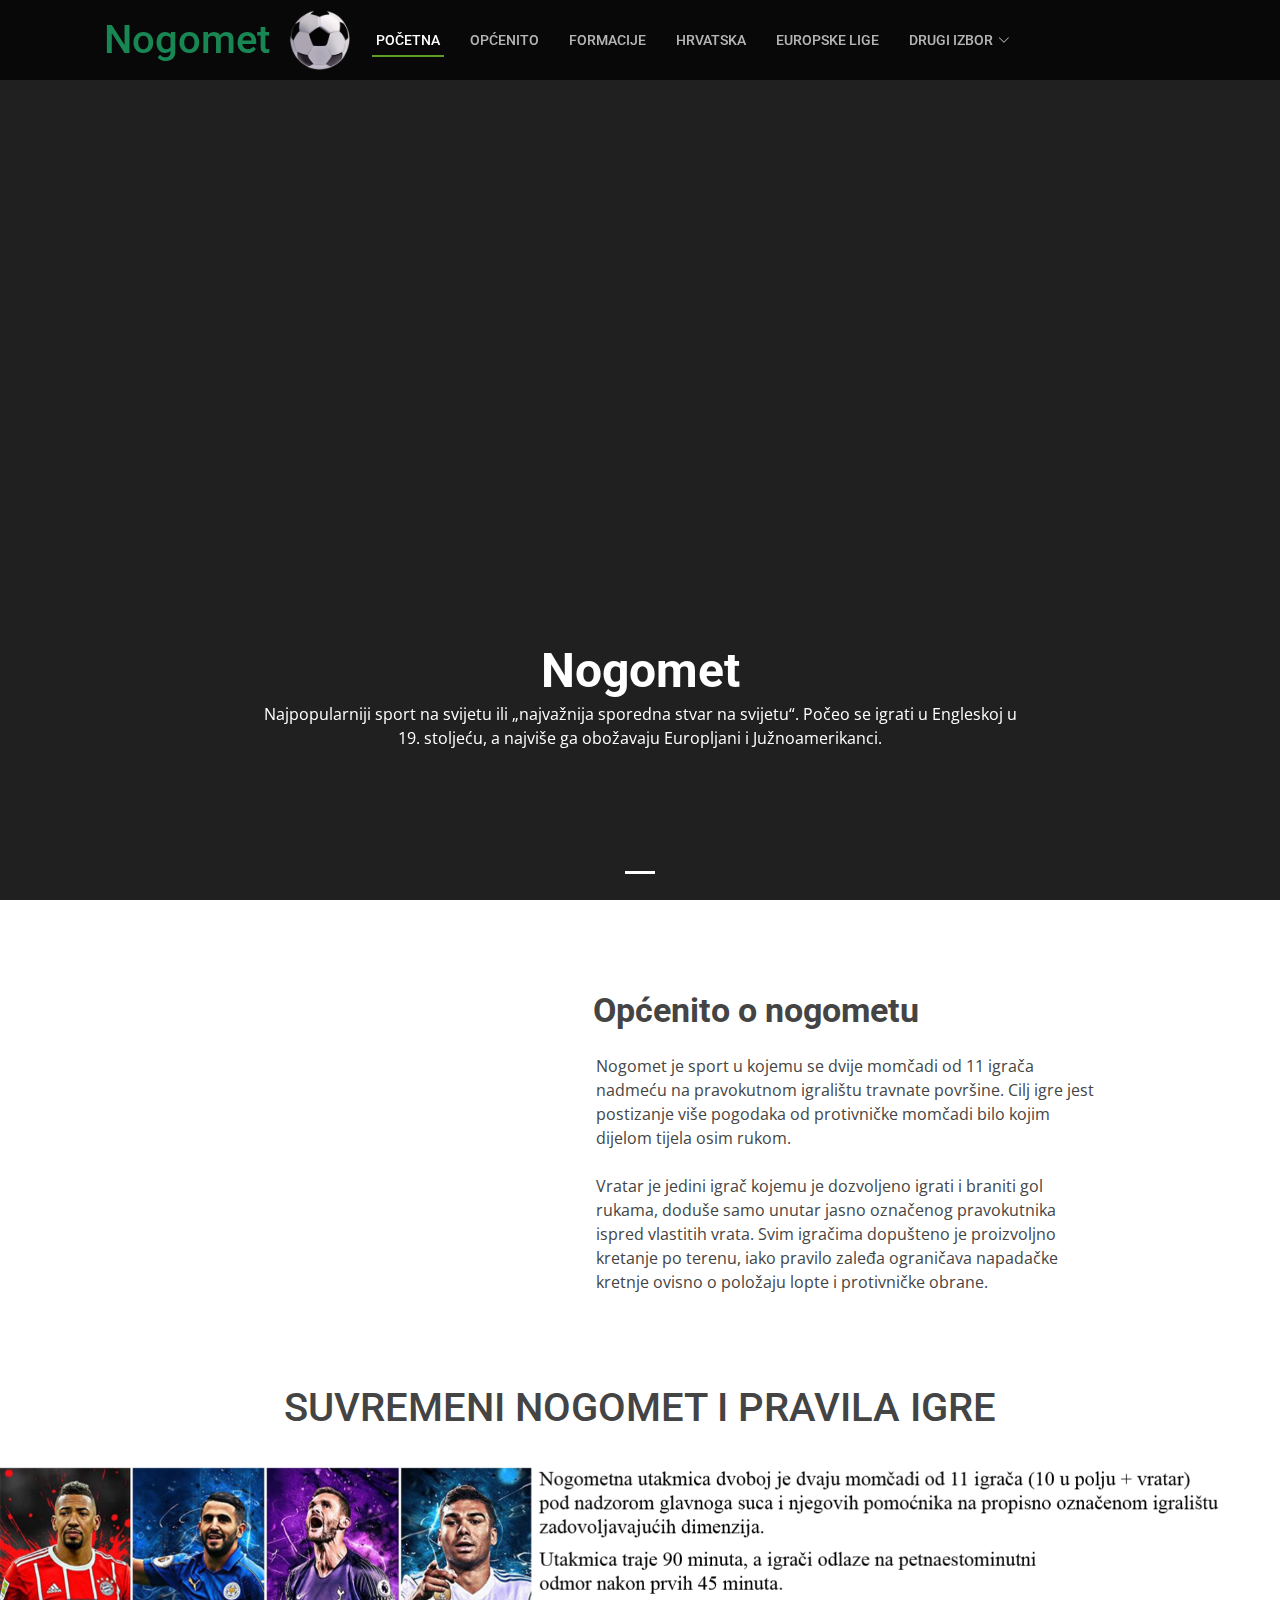
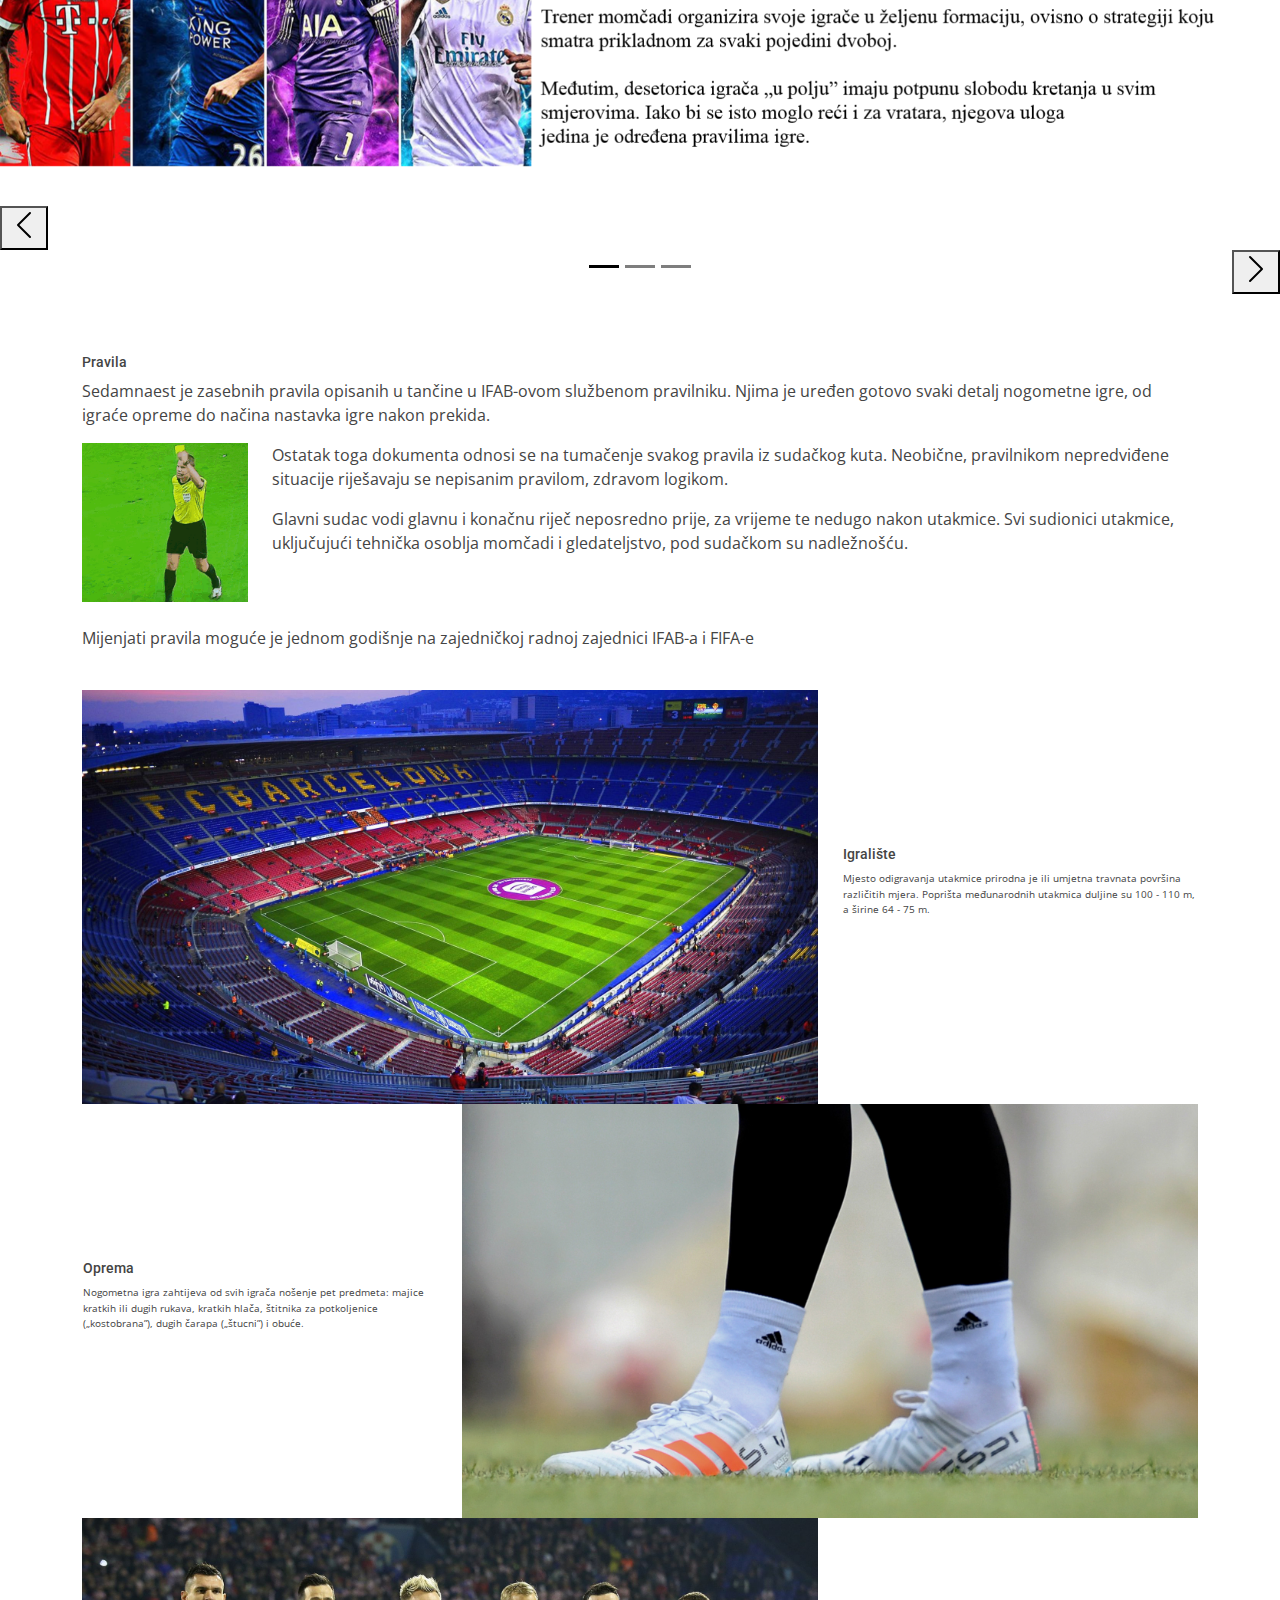
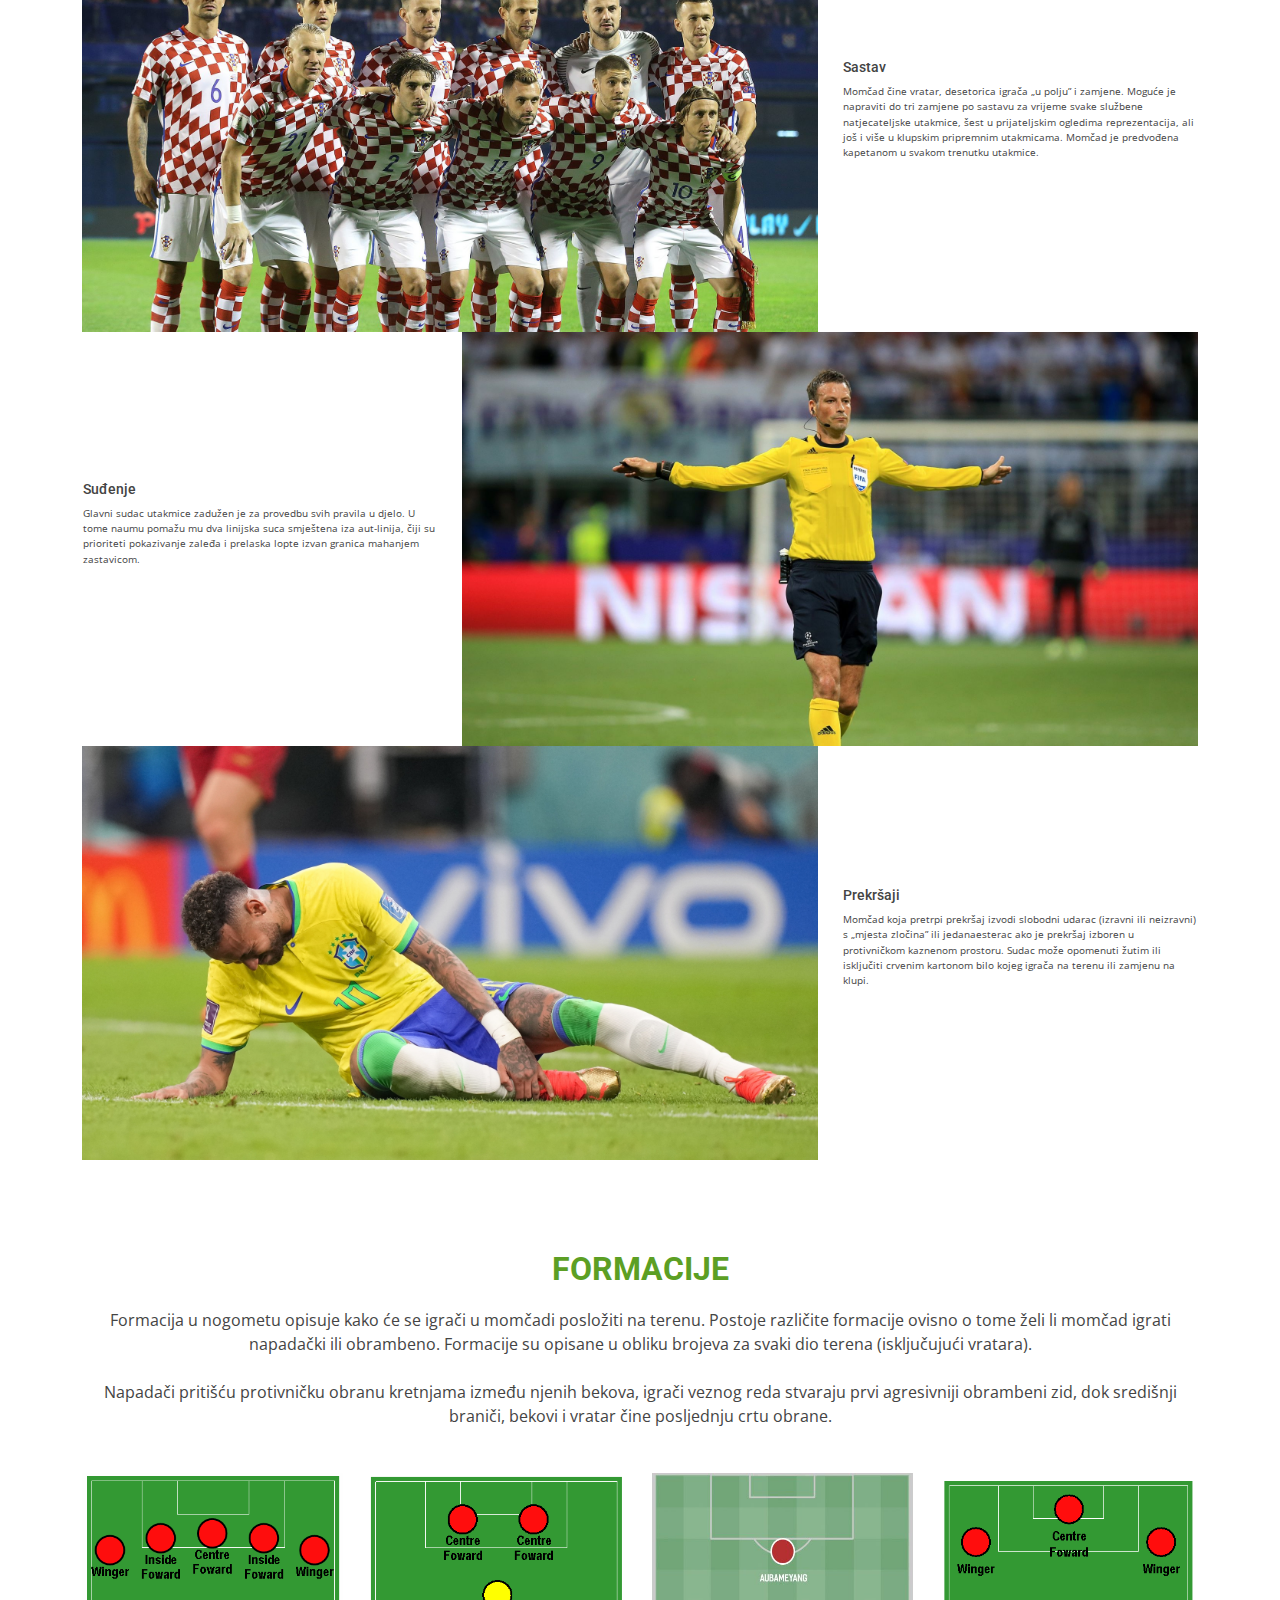
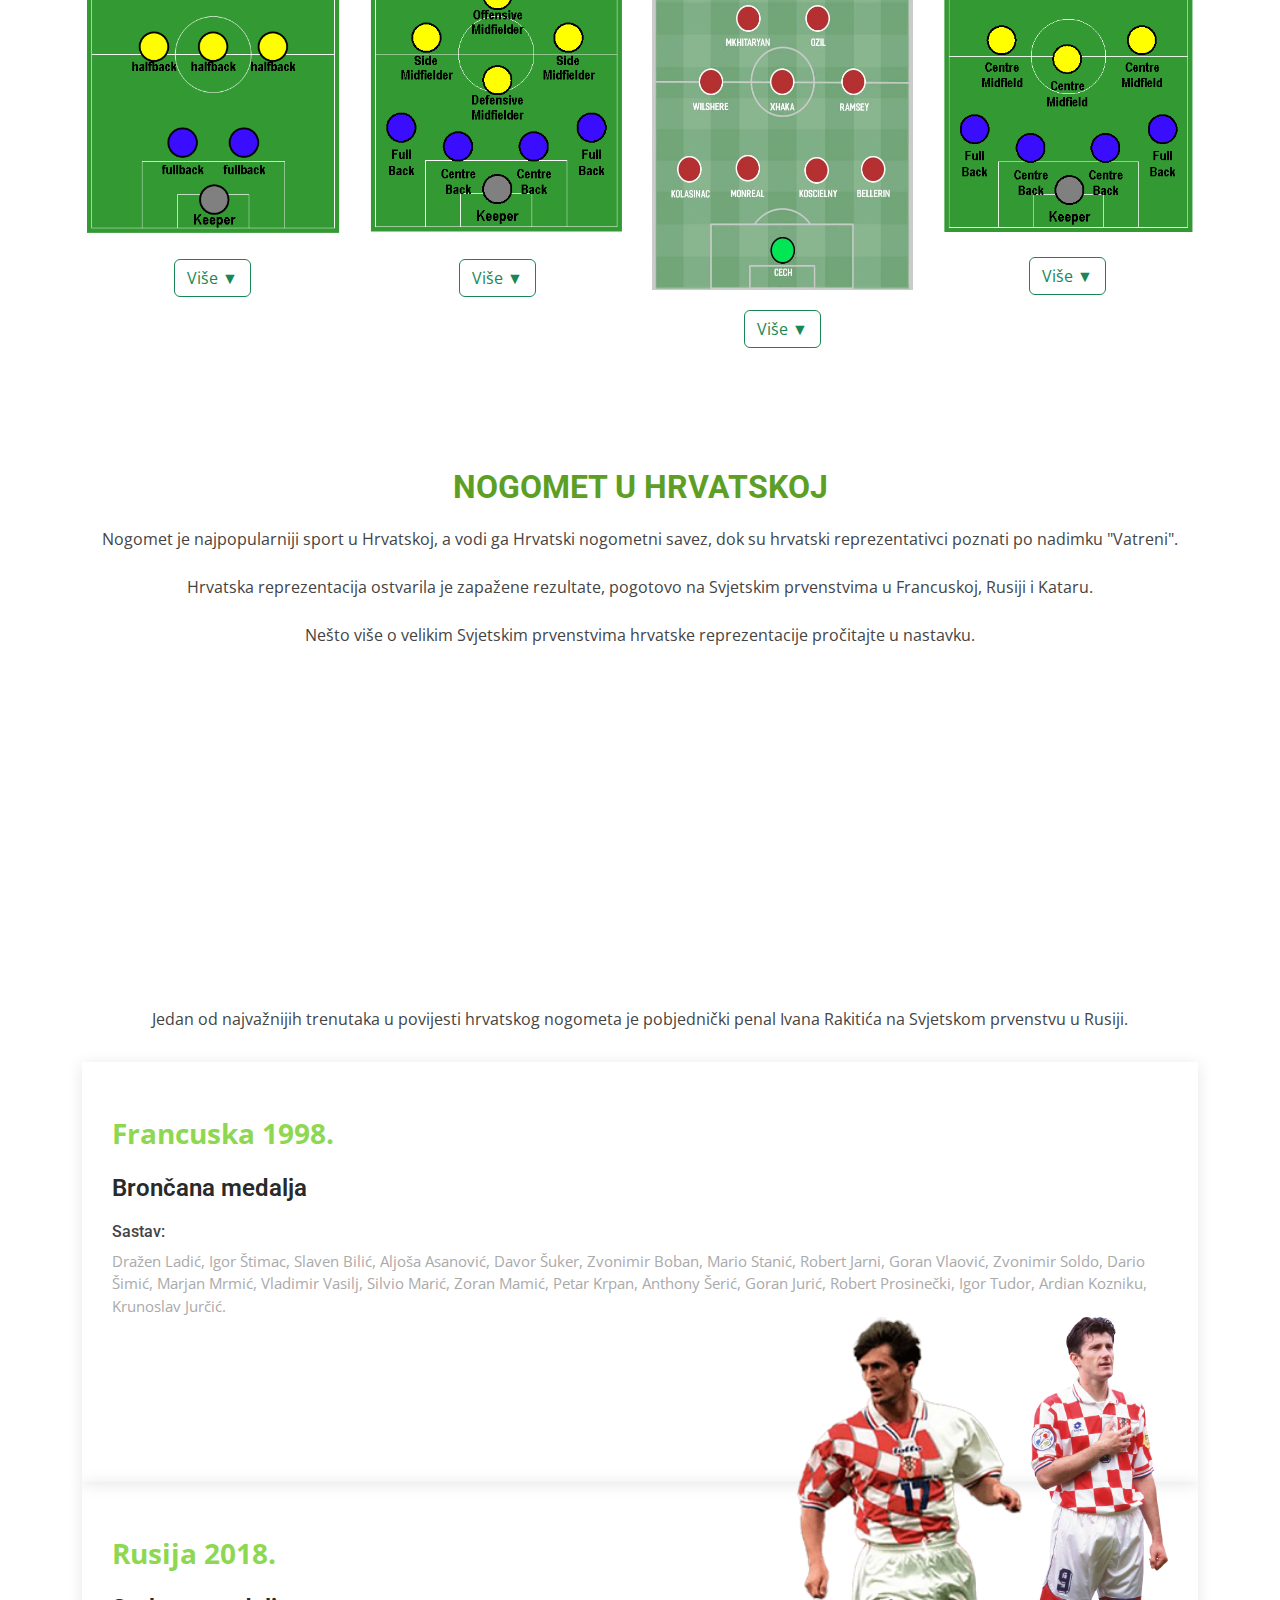
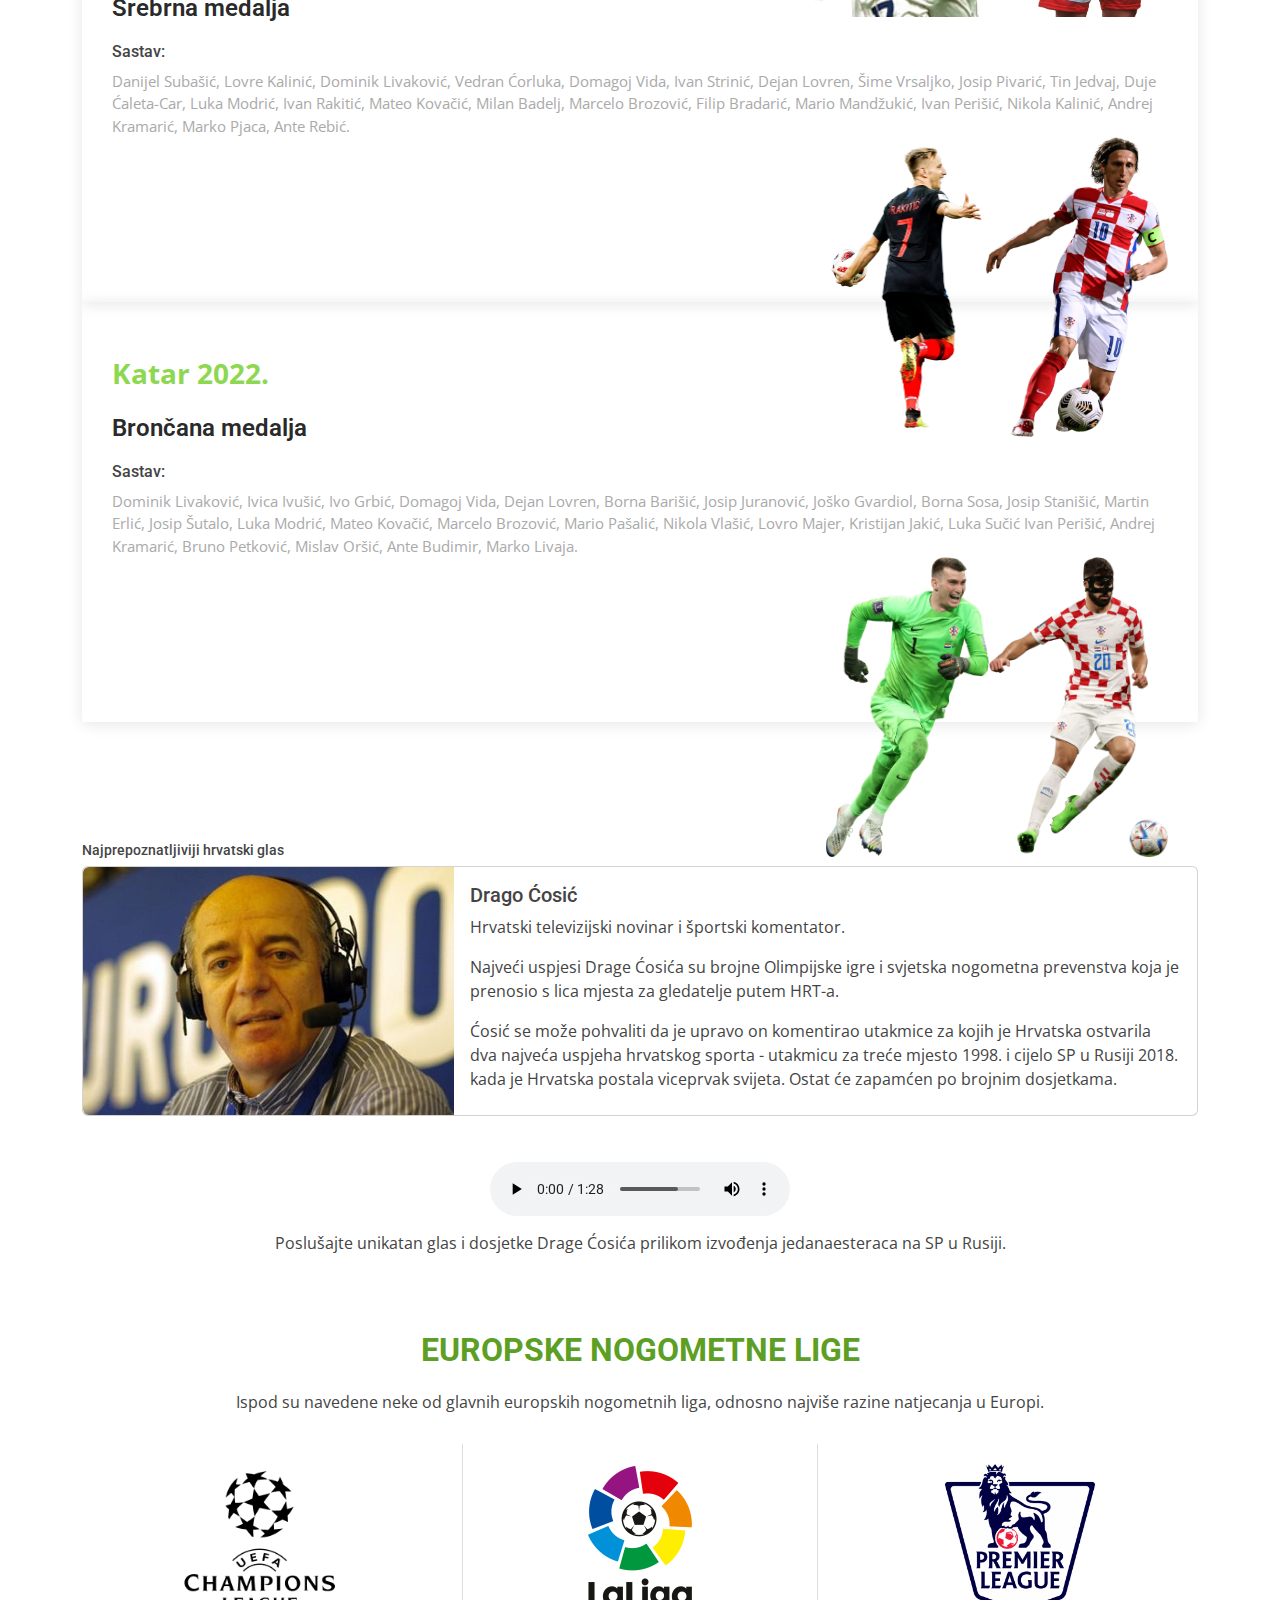
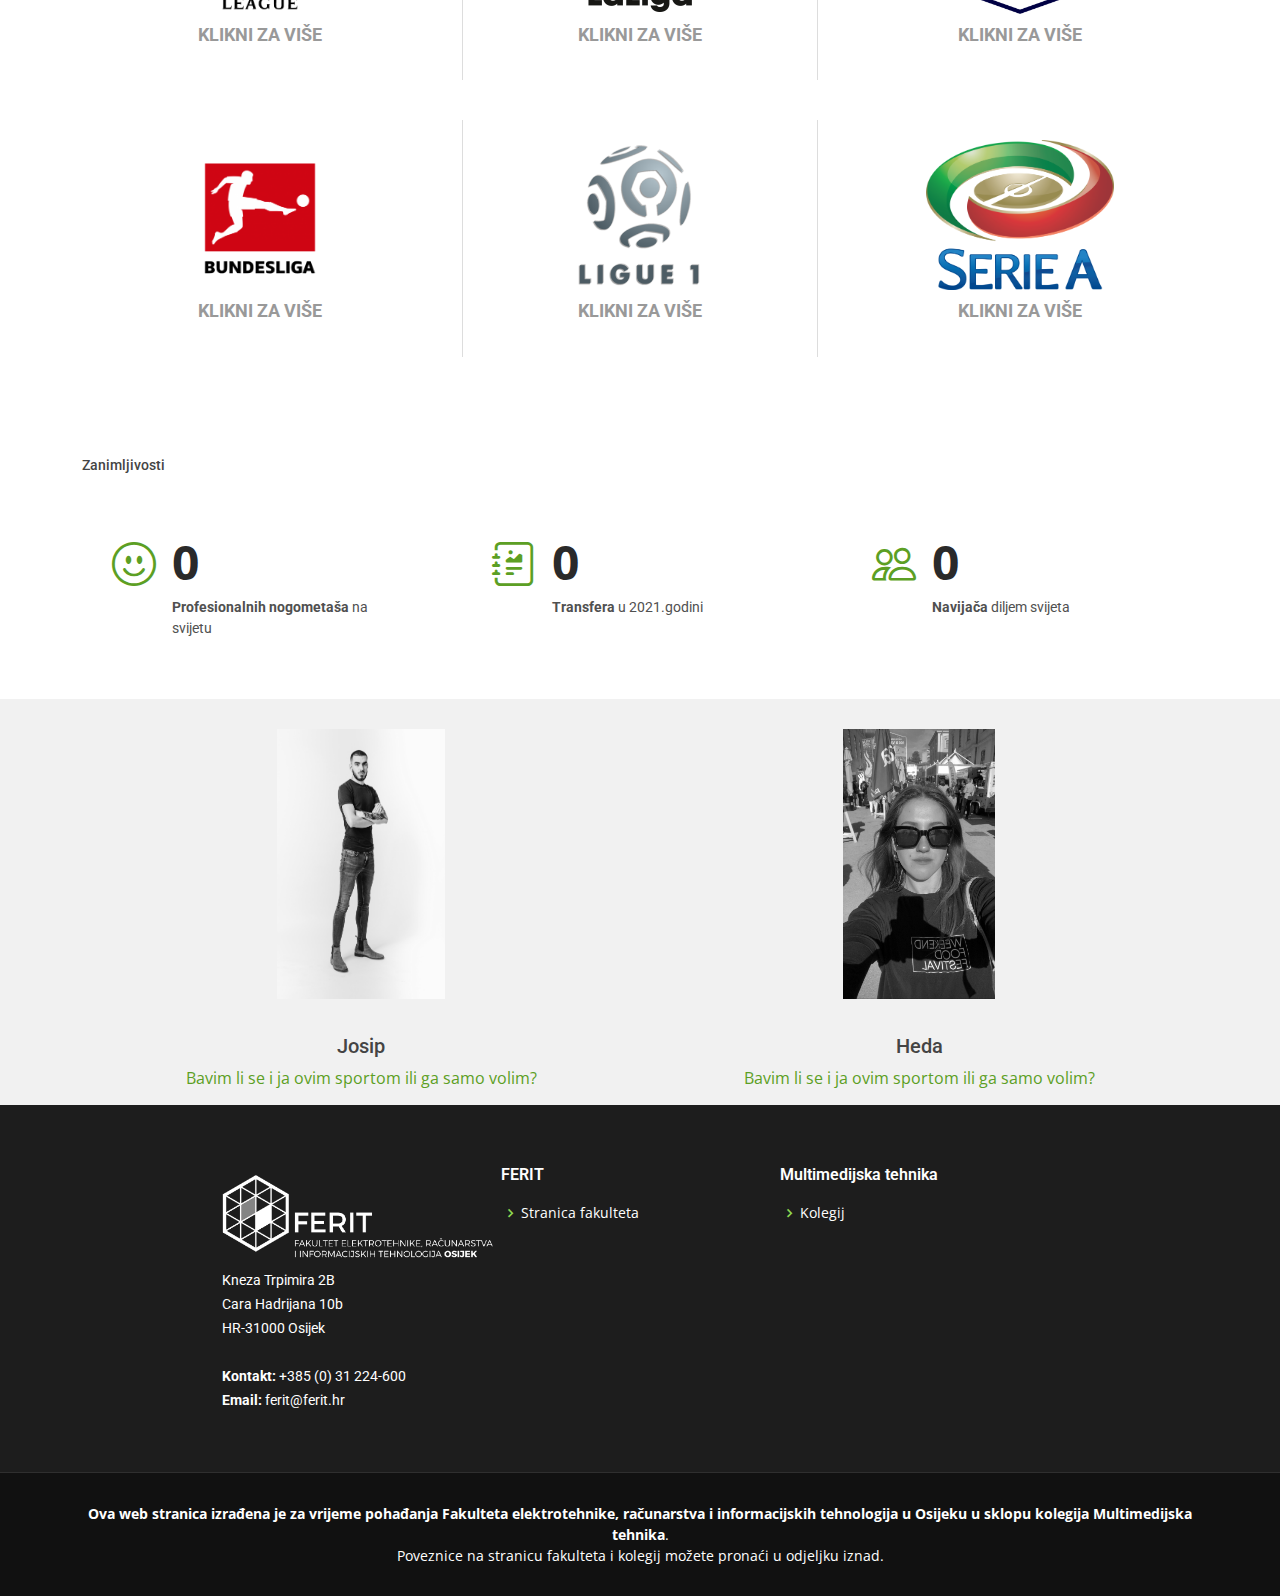
==== index.html @ 766d4401 "Initial commit" ====
<!DOCTYPE html>
<html lang="en">

<head>
  <meta charset="utf-8">
  <meta content="width=device-width, initial-scale=1.0" name="viewport">

  <title>Omiljeni sport</title>
  <meta content="" name="description">
  <meta content="" name="keywords">

  <!-- Ikone -->
  <link href="assets/img/sport.jpg" rel="icon">
  <link href="assets/img/sport.jpg" rel="apple-touch-icon">

  <!-- Google Fontovi -->
  <link href="https://fonts.googleapis.com/css?family=Open+Sans:300,300i,400,400i,600,600i,700,700i|Roboto:300,300i,400,400i,500,500i,600,600i,700,700i|Poppins:300,300i,400,400i,500,500i,600,600i,700,700i" rel="stylesheet">

  <!-- Vendor CSS Fileovi -->
  <link href="assets/vendor/animate.css/animate.min.css" rel="stylesheet">
  <link href="assets/vendor/bootstrap/css/bootstrap.min.css" rel="stylesheet">
  <link href="assets/vendor/bootstrap-icons/bootstrap-icons.css" rel="stylesheet">
  <link href="assets/vendor/boxicons/css/boxicons.min.css" rel="stylesheet">
  <link href="assets/vendor/glightbox/css/glightbox.min.css" rel="stylesheet">
  <link href="assets/vendor/swiper/swiper-bundle.min.css" rel="stylesheet">
  

  <!-- Poveznica sa CSS Fileom -->
  <link href="assets/css/style.css" rel="stylesheet">

 
</head>

<body>

  <!-- ======= Header ======= -->
  <header id="header" class="fixed-top d-flex align-items-center">
    <div class="container d-flex align-items-center justify-content-between">

      
      

      <nav id="navbar" class="navbar">
        <ul>
  
          <li><p class="text-center">
            <h1><p class="text-success">Nogomet</p></h1>
          </p></li>
          <img src="assets/img/football.png" class="img-fluid" alt="" style="padding-left: 20px; height: 60px;">
          <li><a class="nav-link scrollto active" href="#hero">Početna</a></li>
          <li><a class="nav-link scrollto" href="#about">Općenito</a></li>
          <li><a class="nav-link scrollto" href="#team">Formacije</a></li>
          <li><a class="nav-link scrollto" href="#why-us">Hrvatska</a></li>
          <li><a class="nav-link scrollto" href="#contact">Europske lige</a></li>
          <li class="dropdown"><a href="#"><span>Drugi izbor</span> <i class="bi bi-chevron-down"></i></a>
            <ul>
              <li><a href="Rukomet/rukomet.html">Rukomet (Josip)</a></li>
              <li><a href="Odbojka/odbojka.html">Odbojka (Heda)</a></li>
            </ul>
          </li>
        </ul>
        <i class="bi bi-list mobile-nav-toggle"></i>
      </nav><!-- .navbar -->

    </div>
  </header><!-- Kraj Header-a -->

  <!-- ======= Carousel sekcija ======= -->
  <section id="hero">
    <div class="hero-container">
      <div id="heroCarousel" data-bs-interval="5000" class="carousel slide carousel-fade" data-bs-ride="carousel">

        
        
        <div class="carousel-inner" role="listbox">

          <!-- Slide 1 -->
          <div class="carousel-item active position-relative">
            <div class="carousel-container">
              <div class="carousel-content">
                <video class="video-fluid" autoplay loop muted style="height: 1550px;">
                  <source src="uefavideo.mp4" type="video/mp4">
              </video>

              
              <div class="d-flex align-items-center justify-content-center">
              <h2 class="carousel-caption animate__animated animate__fadeInDown" style="bottom: 150px;">Nogomet</h2>
              <p class="carousel-caption animate__animated animate__fadeInUp" style="bottom: 100px;">Najpopularniji sport na svijetu ili „najvažnija sporedna stvar na svijetu“. Počeo se igrati u Engleskoj u 19. stoljeću, a najviše ga obožavaju Europljani i Južnoamerikanci. </p>
            
            </div> 
            </div>
            </div>
          </div>

        </div>
      </div>
    </div>
  </section><!-- Kraj carousel sekcije -->

  <main id="main">

    <!-- ======= Općenito Sekcija ======= -->
    <section id="about" class="about">
      <div class="container">

        <div class="row no-gutters">
          <div class="image col-xl-5 d-flex align-items-stretch justify-content-center justify-content-lg-start"></div>
          <div class="col-xl-7 ps-0 ps-lg-5 pe-lg-1 d-flex align-items-stretch">
            <div class="content d-flex flex-column justify-content-center">
              <h3>Općenito o nogometu</h3>
              <div class="row">
                <div class="text col-xl-10" style="padding-top: 15px; padding-left: 15px">
                  <p>Nogomet je sport u kojemu se dvije momčadi od 11 igrača nadmeću na pravokutnom igralištu travnate površine. 
                    Cilj igre jest postizanje više pogodaka od protivničke momčadi bilo kojim dijelom tijela osim rukom.
                   </p><br>
                    <p>Vratar je jedini igrač kojemu je dozvoljeno igrati i braniti gol rukama, doduše samo unutar jasno označenog pravokutnika ispred vlastitih vrata. 
                      Svim igračima dopušteno je proizvoljno kretanje po terenu, iako pravilo zaleđa ograničava napadačke kretnje ovisno o položaju lopte i protivničke obrane.</p>
                </div>
               
              
              </div>
            </div><!-- Kraj .content-->
          </div>
        </div>

      </div>
    </section><!-- Kraj Sekcije Općenito -->


    <div class="d-flex align-items-center justify-content-center">
      <h1>SUVREMENI NOGOMET I PRAVILA IGRE</h1></div>
    <div class="d-flex align-items-center justify-content-center">
    <div id="carouselExampleDark" class="carousel carousel-dark slide" data-bs-ride="carousel">
      <div class="carousel-indicators">
        <button type="button" data-bs-target="#carouselExampleDark" data-bs-slide-to="0" class="active" aria-current="true" aria-label="Slide 1"></button>
        <button type="button" data-bs-target="#carouselExampleDark" data-bs-slide-to="1" aria-label="Slide 2"></button>
        <button type="button" data-bs-target="#carouselExampleDark" data-bs-slide-to="2" aria-label="Slide 3"></button>
      </div>
      <div class="carousel-inner">
        <div class="carousel-item active" data-bs-interval="10000">
          <img src="assets/img/kartica1.png" class="d-block w-100" alt="...">
        </div>
        <div class="carousel-item" data-bs-interval="2000">
          <img src="assets/img/kartica2.png" class="d-block w-100" alt="...">
        </div>
        <div class="carousel-item">
          <img src="assets/img/kartica3.png" class="d-block w-100" alt="...">
        </div>
      </div>
      <div class="d-flex align-items-start justify-content-start">
      <button class="control-prev" type="button" data-bs-target="#carouselExampleDark" data-bs-slide="prev">
        <span class="carousel-control-prev-icon" aria-hidden="true"></span>
        <span class="visually-hidden">Previous</span>
      </button>
    </div>
    <div class="d-flex align-items-end justify-content-end">
      <button class="control-next" type="button" data-bs-target="#carouselExampleDark" data-bs-slide="next">
        <span class="carousel-control-next-icon" aria-hidden="true"></span>
        <span class="visually-hidden">Next</span>
      </button>
    </div>
    </div>
  </div>




    <div class="d-flex align-items-center justify-content-center">
        <div class="container" style="padding-top: 60px; padding-bottom: 30px;">
    
            <h4 style="font-size: 1.1vw;">Pravila</h4>
            <p>Sedamnaest je zasebnih pravila opisanih u tančine u IFAB-ovom službenom pravilniku. Njima je uređen gotovo svaki detalj nogometne igre, od igraće opreme do načina nastavka igre nakon prekida. </p>
           
            <div class="row">
              <div class="col-sm-2">
            <img src="assets/img/referee.gif" class="img-fluid" alt="" >
              </div>
              <div class="col-sm-10">
                <p>Ostatak toga dokumenta odnosi se na tumačenje svakog pravila iz sudačkog kuta. Neobične, pravilnikom nepredviđene situacije riješavaju se nepisanim pravilom, zdravom logikom.</p>
                <p>Glavni sudac vodi glavnu i konačnu riječ neposredno prije, za vrijeme te nedugo nakon utakmice. Svi sudionici utakmice, uključujući tehnička osoblja momčadi i gledateljstvo, pod sudačkom su nadležnošću.</p>
              </div>
            </div><br>
            <p>Mijenjati pravila moguće je jednom godišnje na zajedničkoj radnoj zajednici IFAB-a i FIFA-e</p><br>
            
          <div class="row">
    <div class="col-sm-8">
    <img src="assets/img/igralište.jpg" class="img-fluid" alt="" style="width: 100%; height: auto;">
    </div>
    <div class="col-sm-4">
    <table style="height: 400px;">
    <tbody>
      <tr>
        <td class="align-middle">
        <h4 style="font-size: 1.1vw;">Igralište</h4>
        <p style="font-size: 0.8vw;">Mjesto odigravanja utakmice prirodna je ili umjetna travnata površina različitih mjera. Poprišta međunarodnih utakmica duljine su 100 - 110 m, a širine 64 - 75 m.</p></td>
      </tr>
    </tbody>
  </table>
    </div>
  </div>
  
  <div class="row">
    <div class="col-sm-4">
    <table style="height: 400px;">
    <tbody>
      <tr>
        <td class="align-middle">
        <h4 style="font-size: 1.1vw;">Oprema</h4>
        <p style="font-size: 0.8vw;">Nogometna igra zahtijeva od svih igrača nošenje pet predmeta: majice kratkih ili dugih rukava, kratkih hlača, štitnika za potkoljenice („kostobrana”), dugih čarapa („štucni”) i obuće.</p></td>
      </tr>
    </tbody>
  </table>
    </div>
    <div class="col-sm-8">
    <img src="assets/img/oprema.jpg" class="img-fluid" alt="" style="width: 100%; height: auto;">
    </div>
  </div>
  
  <div class="row">
    <div class="col-sm-8">
    <img src="assets/img/sastav.jpg" class="img-fluid" alt="" style="width: 100%; height: auto;">
    </div>
    <div class="col-sm-4">
    <table style="height: 400px;">
    <tbody>
      <tr>
        <td class="align-middle">
        <h4 style="font-size: 1.1vw;">Sastav</h4>
        <p style="font-size: 0.8vw;">Momčad čine vratar, desetorica igrača „u polju” i zamjene.  Moguće je napraviti do tri zamjene po sastavu za vrijeme svake službene natjecateljske utakmice, 
          šest u prijateljskim ogledima reprezentacija, ali još i više u klupskim pripremnim utakmicama. Momčad je predvođena kapetanom u svakom trenutku utakmice.</p></td>
      </tr>
    </tbody>
  </table>
    </div>
  </div>
  
  <div class="row">
    <div class="col-sm-4">
    <table style="height: 400px;">
    <tbody>
      <tr>
        <td class="align-middle">
        <h4 style="font-size: 1.1vw;">Suđenje</h4>
        <p style="font-size: 0.8vw;">Glavni sudac utakmice zadužen je za provedbu svih pravila u djelo. U tome naumu pomažu mu dva linijska suca smještena iza aut-linija, 
          čiji su prioriteti pokazivanje zaleđa i prelaska lopte izvan granica mahanjem zastavicom.</p></td>
      </tr>
    </tbody>
  </table>
    </div>
    <div class="col-sm-8">
    <img src="assets/img/suđenje.jpg" class="img-fluid" alt="" style="width: 100%; height: auto;">
    </div>
  </div>

  <div class="row">
    <div class="col-sm-8">
    <img src="assets/img/prekršaji.jpg" class="img-fluid" alt="" style="width: 100%; height: auto;">
    </div>
    <div class="col-sm-4">
    <table style="height: 400px;">
    <tbody>
      <tr>
        <td class="align-middle">
        <h4 style="font-size: 1.1vw;">Prekršaji</h4>
        <p style="font-size: 0.8vw;">Momčad koja pretrpi prekršaj izvodi slobodni udarac (izravni ili neizravni) s „mjesta zločina” ili jedanaesterac ako je prekršaj izboren u protivničkom kaznenom prostoru. 
          Sudac može opomenuti žutim ili isključiti crvenim kartonom bilo kojeg igrača na terenu ili zamjenu na klupi.</p></td>
      </tr>
    </tbody>
  </table>
    </div>
  </div>
    </div>
  </div>

  <!-- ======= Formacije Sekcija ======= -->
  <section id="team" class="team">
    <div class="container">

      <div class="section-title">
        <h2>Formacije</h2>
        <p>Formacija u nogometu opisuje kako će se igrači u momčadi posložiti na terenu. 
          Postoje različite formacije ovisno o tome želi li momčad igrati napadački ili obrambeno. 
          Formacije su opisane u obliku brojeva za svaki dio terena (isključujući vratara).</p><br>
         <p>Napadači pritišću protivničku obranu kretnjama između njenih bekova, igrači veznog reda stvaraju prvi agresivniji obrambeni zid, dok središnji braniči, bekovi i vratar čine posljednju crtu obrane.</p>
      </div>

      <div class="row">

        <div class="col-xl-3 col-lg-4 col-md-6">
          <div class="member">
            <img src="assets/img/piramida.png" class="img-fluid" alt="">
            <div class="member-info">
              <div class="member-info-content">
                <h4>tzv. "Piramida"</h4>
              </div>
            </div>
          </div>
          <div class="d-flex justify-content-center">
          <button type="button" class="btn btn-outline-success" data-bs-toggle="collapse" data-bs-target="#model1">Više ▼</button>
        </div>
        <div id="model1" class="collapse" style="padding-top: 15px;">
                <h5>2-3-5</h5>
                2 - braniča<br>
                3 - vezna igrača<br>
                5 - napadača
                </div>
          </div>

        <div class="col-xl-3 col-lg-4 col-md-6" data-wow-delay="0.1s">
          <div class="member">
            <img src="assets/img/romb.gif" class="img-fluid" alt="">
            <div class="member-info">
              <div class="member-info-content">
                <h4>tzv. "Romb"</h4>
              </div>
            </div>
          </div>
          <div class="d-flex justify-content-center">
          <button type="button" class="btn btn-outline-success" data-bs-toggle="collapse" data-bs-target="#model2">Više ▼</button>
        </div>
        <div id="model2" class="collapse" style="padding-top: 15px;">
                <h5>4-4-2</h5>
                4 - braniča<br>
                4 - vezna igrača<br>
                2 - napadača
                </div>
        </div>

        <div class="col-xl-3 col-lg-4 col-md-6" data-wow-delay="0.2s">
          <div class="member">
            <img src="assets/img/Božićno drvce.jpg" style="width: 582px; height: 417px;" class="img-fluid" alt="">
            <div class="member-info">
              <div class="member-info-content">
                <h4>tzv. "Božićno drvce"</h4>
              </div>
            </div>
          </div>
          <div class="d-flex justify-content-center">
          <button type="button" class="btn btn-outline-success" data-bs-toggle="collapse" data-bs-target="#model3">Više ▼</button>
        </div>
        <div id="model3" class="collapse" style="padding-top: 15px;">
                <h5>4-3-2-1</h5>
                4 - braniča<br>
                3 - vezna igrača<br>
                2 - vezna igrača<br>
                1 - napadač
                </div>
          </div>

          <div class="col-xl-3 col-lg-4 col-md-6" data-wow-delay="0.3s">
          <div class="member">
            <img src="assets/img/Klasična formacija.png" class="img-fluid" alt="">
            <div class="member-info">
              <div class="member-info-content">
                <h4>Klasična formacija</h4>
              </div>
            </div>
          </div>
          <div class="d-flex justify-content-center">
          <button type="button" class="btn btn-outline-success" data-bs-toggle="collapse" data-bs-target="#model4">Više ▼</button>
        </div>

        <div id="model4" class="collapse" style="padding-top: 15px;">
                <h5>4-3-3</h5>
                4 - braniča<br>
                3 - vezna igrača<br>
                3 - napadača<br>
                </div>
        </div>
        </div>
      </div>
    </div>
  </section><!-- Kraj Formacije sekcije -->

  <!-- ======= Nogomet u Hrvatskoj Sekcija ======= -->
  <section id="why-us" class="why-us">
    <div class="container">

      <div class="section-title">
        <h2>Nogomet u Hrvatskoj</h2>
        <p>Nogomet je najpopularniji sport u Hrvatskoj, a vodi ga Hrvatski nogometni savez, dok su hrvatski reprezentativci poznati po nadimku "Vatreni".</p><br>
        <p>Hrvatska reprezentacija ostvarila je zapažene rezultate, pogotovo na Svjetskim prvenstvima u Francuskoj, Rusiji i Kataru. </p><br>
        <p>Nešto više o velikim Svjetskim prvenstvima hrvatske reprezentacije pročitajte u nastavku.</p>
      </div>

      <div class="d-flex align-items-center justify-content-center" style="padding-bottom: 15px;">
      <iframe width="560" height="315" src="https://www.youtube.com/embed/qu0w0cZ9n0w" title="YouTube video player" frameborder="0" allow="accelerometer; autoplay; clipboard-write; encrypted-media; gyroscope; picture-in-picture; web-share" allowfullscreen></iframe>
      </div>
      <div class="d-flex align-items-center justify-content-center" style="padding-bottom: 15px;">
      <p>Jedan od najvažnijih trenutaka u povijesti hrvatskog nogometa je pobjednički penal Ivana Rakitića na Svjetskom prvenstvu u Rusiji.</p>
    </div>

      <div class="row">
     
      <div class="col-lg-12 mt-4 mt-lg-0">
      <a class="nav-link" href="https://hns-cff.hr/matches/26791/francuska-hrvatska-2-1/">
          <div class="box" style="height: 420px;">
             <span>Francuska 1998.</span>
            <h4>Brončana medalja</h4>
            <h6>Sastav:</h6>
            <p> 
              Dražen Ladić,
              Igor Štimac,
              Slaven Bilić,
              Aljoša Asanović,
              Davor Šuker,
              Zvonimir Boban,
              Mario Stanić,
              Robert Jarni,
              Goran Vlaović,
              Zvonimir Soldo,
              Dario Šimić,
              Marjan Mrmić,
              Vladimir Vasilj,
              Silvio Marić,
              Zoran Mamić,
              Petar Krpan,
              Anthony Šerić,
              Goran Jurić,
              Robert Prosinečki,
              Igor Tudor,
              Ardian Kozniku,
              Krunoslav Jurčić.</p>
            <div class="d-flex align-items-center justify-content-end">
              <img src="assets/img/robert jarni.png" class="img-fluid" alt="" style="height: 300px;">
              <img src="assets/img/davor suker.png" class="img-fluid" alt="" style="height: 300px;">
            </div>
          </div>
        </div>
      </a>

      
        <div class="col-lg-12 mt-4 mt-lg-0">
        <a class="nav-link" href="https://www.fifa.com/tournaments/mens/worldcup/2018russia/teams/43938">
          <div class="box" style="height: 420px;">
             <span>Rusija 2018.</span>
            <h4>Srebrna medalja</h4>
            <h6>Sastav:</h6>
            <p> 
              Danijel Subašić, 
              Lovre Kalinić, 
              Dominik Livaković,
              Vedran Ćorluka, 
              Domagoj Vida, 
              Ivan Strinić, 
              Dejan Lovren, 
              Šime Vrsaljko, 
              Josip Pivarić, 
              Tin Jedvaj,  
              Duje Ćaleta-Car,
              Luka Modrić, 
              Ivan Rakitić, 
              Mateo Kovačić, 
              Milan Badelj, 
              Marcelo Brozović, 
              Filip Bradarić,
              Mario Mandžukić, 
              Ivan Perišić, 
              Nikola Kalinić, 
              Andrej Kramarić, 
              Marko Pjaca, 
              Ante Rebić.</p>
            <div class="d-flex align-items-center justify-content-end">
              <img src="assets/img/ivan rakitic.png" class="img-fluid" alt="" style="height: 300px;">
              <img src="assets/img/luka modric.png" class="img-fluid" alt="" style="height: 300px;">
            </div>
          </div>
        </div>
        </a>

        <div class="col-lg-12 mt-4 mt-lg-0">
        <a class="nav-link" href="https://www.fifa.com/fifaplus/en/watch/UfapKJqsWki5PJepGRLREA">
          <div class="box" style="height: 420px;">
             <span>Katar 2022.</span>
            <h4>Brončana medalja</h4>
            <h6>Sastav:</h6>
            <p> 
              Dominik Livaković,
              Ivica Ivušić,
              Ivo Grbić,
              Domagoj Vida, 
              Dejan Lovren, 
              Borna Barišić, 
              Josip Juranović, 
              Joško Gvardiol, 
              Borna Sosa, 
              Josip Stanišić, 
              Martin Erlić, 
              Josip Šutalo,
              Luka Modrić,
              Mateo Kovačić,
              Marcelo Brozović, 
              Mario Pašalić, 
              Nikola Vlašić, 
              Lovro Majer, 
              Kristijan Jakić, 
              Luka Sučić
              Ivan Perišić, 
              Andrej Kramarić, 
              Bruno Petković, 
              Mislav Oršić, 
              Ante Budimir, 
              Marko Livaja.</p>
            <div class="d-flex align-items-center justify-content-end">
              <img src="assets/img/dominik livakovic.png" class="img-fluid" alt="" style="height: 300px;">
              <img src="assets/img/josko gvardiol.png" class="img-fluid" alt="" style="height: 300px;">
            </div>
          </div>
        </div>
        </a>

      </div>
    

    </div>
  </section><!-- Kraj Sekcije Nogomet u Hrvatskoj -->
  
  
  
  <div class="container" style="padding-top: 60px; padding-bottom: 30px;">
      <h4 style="font-size: 1.1vw;">Najprepoznatljiviji hrvatski glas</h4>
  <div class="card mb-3" style="max-width: 1300px;">
    <div class="row g-0">
      <div class="col-md-4">
        <img src="assets/img/drago cosic.jfif" class="img-fluid rounded-start" alt="...">
      </div>
      <div class="col-md-8">
        <div class="card-body">
          <h5 class="card-title">Drago Ćosić</h5>
          <p class="card-text">Hrvatski televizijski novinar i športski komentator.</p>
          <p class="card-text">Najveći uspjesi Drage Ćosića su brojne Olimpijske igre i svjetska nogometna prevenstva koja je prenosio s lica mjesta za gledatelje putem HRT-a.</p>
          <p class="card-text">Ćosić se može pohvaliti da je upravo on komentirao utakmice za kojih je Hrvatska ostvarila dva najveća uspjeha hrvatskog sporta - utakmicu za treće mjesto 1998. i cijelo SP u Rusiji 2018. 
            kada je Hrvatska postala viceprvak svijeta. Ostat će zapamćen po brojnim dosjetkama. </p>
        </div>
      </div>
    </div>
  </div>
</div>

<div class="d-flex align-items-center justify-content-center">
<audio controls>
  <source src="Drago Ćosić glas.mp3" type="audio/mpeg">
  Your browser does not support the audio tag.
</audio>
</div>
<div class="d-flex align-items-center justify-content-center" style="padding-top: 15px;">
<p>Poslušajte unikatan glas i dosjetke Drage Ćosića prilikom izvođenja jedanaesteraca na SP u Rusiji.</p>
</div>

 <!-- ======= Lige sekcija ======= -->
 <section id="contact" class="contact">
  <div class="container">

    <div class="section-title">
      <h2>Europske nogometne lige</h2>
      <p>Ispod su navedene neke od glavnih europskih nogometnih liga, odnosno najviše razine natjecanja u Europi.</p>
    </div>

    <div class="row contact-info">

      <div class="col-md-4">
        <div class="contact-address">
          <a class="nav-link" href="https://www.uefa.com/uefachampionsleague/">
          <img src="assets/img/uefa champions league.png" class="img-fluid" alt="" style="height: 150px;">
          <h3 style="padding-top: 10px;">Klikni za više</h3>
          </a>
        </div>
      </div>

      <div class="col-md-4">
        <div class="contact-phone">
          <a class="nav-link" href="https://www.laliga.com/en-GB">
          <img src="assets/img/la liga.png" class="img-fluid" alt="" style="height: 150px;">
          <h3 style="padding-top: 10px;">Klikni za više</h3>
          </a>
        </div>
      </div>

      <div class="col-md-4">
        <div class="contact-email">
          <a class="nav-link" href="https://www.premierleague.com/">
          <img src="assets/img/premier liga.png" class="img-fluid" alt="" style="height: 150px;">
          <h3 style="padding-top: 10px;">Klikni za više</h3>
          </a>
        </div>
      </div>

    </div>

    <div class="row contact-info">

      <div class="col-md-4">
        <div class="contact-address">
          <a class="nav-link" href="https://www.bundesliga.com/en/bundesliga">
          <img src="assets/img/bundesliga.png" class="img-fluid" alt="" style="height: 150px;">
          <h3 style="padding-top: 10px;">Klikni za više</h3>
          </a>
        </div>
      </div>

      <div class="col-md-4">
        <div class="contact-phone">
          <a class="nav-link" href="https://www.ligue1.com/">
          <img src="assets/img/ligue1.png" class="img-fluid" alt="" style="height: 150px;">
          <h3 style="padding-top: 10px;">Klikni za više</h3>
          </a>
        </div>
      </div>

      <div class="col-md-4">
        <div class="contact-email">
          <a class="nav-link" href="https://www.legaseriea.it/en">
          <img src="assets/img/serie a.png" class="img-fluid" alt="" style="height: 150px;">
          <h3 style="padding-top: 10px;">Klikni za više</h3>
          </a>
        </div>
      </div>
    </div>


  </div>
</section><!-- kraj sekcije lige -->



   <!-- ======= Counteri Sekcija ======= -->
   <div class="container" style="padding-bottom: 30px;">
    <h4 style="font-size: 1.1vw;">Zanimljivosti</h4>
   </div>
   <section id="counts" class="counts">
    <div class="container">

      <ol class="carousel-indicators" id="hero-carousel-indicators"></ol>

      <div class="row no-gutters">

        <div class="col-lg-4 col-md-6 d-md-flex align-items-md-stretch">
          <div class="count-box">
            <i class="bi bi-emoji-smile"></i>
            <span data-purecounter-start="0" data-purecounter-end="128983" data-purecounter-duration="1" class="purecounter"></span>
            <p><strong>Profesionalnih nogometaša</strong> na svijetu</p>
          </div>
        </div>

        <div class="col-lg-4 col-md-6 d-md-flex align-items-md-stretch">
          <div class="count-box">
            <i class="bi bi-journal-richtext"></i>
            <span data-purecounter-start="0" data-purecounter-end="18068" data-purecounter-duration="1" class="purecounter"></span>
            <p><strong>Transfera</strong> u 2021.godini </p>
          </div>
        </div>

        <div class="col-lg-4 col-md-6 d-md-flex align-items-md-stretch">
          <div class="count-box">
            <i class="bi bi-people"></i>
            <span data-purecounter-start="0" data-purecounter-end="5000000000" data-purecounter-duration="1" class="purecounter"></span>
            <p><strong>Navijača</strong> diljem svijeta</p>
          </div>
        </div>

      </div>

    </div>
  </section><!-- Kraj Counteri Sekcije -->


    <!-- ======= Podatci o studentima Sekcija ======= -->
    <section id="clients" class="clients section-bg">
      <div class="container">

        <div class="row">
          <div class="d-flex align-items-center justify-content-center">
          <div class="col-sm-6">
          <a style="cursor:pointer;" data-bs-toggle="modal" data-bs-target="#exampleModal"><img src="assets/img/Josip.jpg" class="img-fluid" alt="" style="height: 300px; width: 700px;"></a>
        </div>
        <div class="col-sm-6">
          <a style="cursor:pointer;" data-bs-toggle="modal" data-bs-target="#exampleModal2"><img src="assets/img/heda.jpg" class="img-fluid" alt=""style="height: 300px;"></a>
        </div>
        </div>
        </div>

        <div class="row" style="padding-top: 20px;">
          <div class="d-flex align-items-center justify-content-center">
          <div class="col-sm-6">
          <a  style="cursor:pointer;" data-bs-toggle="modal" data-bs-target="#myModal"><h5>Josip</h5></a>
          <a href="bavljenje.html">Bavim li se i ja ovim sportom ili ga samo volim?</a>
        </div>
        <div class="col-sm-6">
          <a  style="cursor:pointer;" data-bs-toggle="modal" data-bs-target="#myModal2"><h5>Heda</h5></a>
          <a href="heda_bavljenje.html">Bavim li se i ja ovim sportom ili ga samo volim?</a>
        </div>
        </div>
        </div>

      </div>
    </section><!-- Kraj sekcije podaci o studentima -->


  <!-- ======= Modal za prikaz slike u full rezoluciji ======= -->
  <div class="modal fade" id="exampleModal" tabindex="-1" role="dialog" aria-labelledby="exampleModalLabel" aria-hidden="true">
    <div class="modal-dialog modal-lg" role="document">
      <div class="modal-content bg-success">
        <div class="modal-header">
        <button type="button" class="btn-close" data-bs-dismiss="modal" aria-label="Close"></button>
        </div>
        <div class="modal-body">
          <img src="assets/img/Josip.jpg" class="img-fluid">
        </div>
      </div>
    </div>
  </div>

  <div class="modal fade" id="exampleModal2" tabindex="-1" role="dialog" aria-labelledby="exampleModalLabel" aria-hidden="true">
    <div class="modal-dialog modal-lg" role="document">
      <div class="modal-content bg-success"></div>
        <div class="modal-header">
        <button type="button" class="btn-close" data-bs-dismiss="modal" aria-label="Close"></button>
        </div>
        <div class="modal-body">
          <img src="assets/img/heda.jpg" class="img-fluid">
        </div>
      </div>
    </div>
  <!-- Kraj sekcije modali -->


<!-- ======= Modal za detalje o osobi======= -->
<div class="container">
    <div class="modal fade" id="myModal" tabindex="-1" role="dialog" aria-labelledby="exampleModalLabel" aria-hidden="true">
      <div class="modal-dialog modal-xl" role="document">
        <div class="modal-content">
          <div class="modal-header">
            <h5 class="modal-title" id="exampleModalLabel">Josip Mišić</h5>
            <button type="button" class="btn-close" data-bs-dismiss="modal" aria-label="Close"></button>
          </div>
          <div class="modal-body">
            <div class="row">
              <div class="col-md-6">
            <img src="assets/img/Josip2.jpg" class="img-fluid" alt="">
              </div>
              <div class="col-md-6">
                <div class="d-flex align-items-center justify-content-center">
                <p>Mjesto rođenja:</p>
                </div>
                <div class="d-flex align-items-center justify-content-center" style="padding-bottom: 20px;">
                <a href="https://www.pozega.hr/">Požega</a>
                </div>

                <div class="d-flex align-items-center justify-content-center">
                  <p>Mjesto stanovanja:</p>
                  </div>
                  <div class="d-flex align-items-center justify-content-center" style="padding-bottom: 20px;">
                  <a href="http://pleternica.hr/">Pleternica</a>
                  </div>

               <div class="d-flex align-items-center justify-content-center">
                  <p>Osnovna škola:</p>
                  </div>
                  <div class="d-flex align-items-center justify-content-center" style="padding-bottom: 20px;">
                  <a href="http://os-akanizlica-pozega.skole.hr/">Osnovna škola Antuna Kanižlića Požega</a>
                  </div>
                  
                <div class="d-flex align-items-center justify-content-center">
                  <p>Srednja škola:</p>
                  </div>
                  <div class="d-flex align-items-center justify-content-center" style="padding-bottom: 20px;">
                  <a href="https://tehnickaskola.net/">Tehnička škola Požega</a>
                  </div>

                <div class="d-flex align-items-center justify-content-center">
                  <p>Fakultet:</p>
                  </div>
                  <div class="d-flex align-items-center justify-content-center" style="padding-bottom: 20px;">
                  <a href="https://www.ferit.unios.hr/">FERIT Osijek</a>
                  </div>

              </div>
          </div>
          <div class="modal-footer">
            <button type="button" class="btn btn-secondary" data-bs-dismiss="modal">Zatvori</button>
          </div>
        </div>
      </div>
    </div>
  </div>
</div>

    
<div class="container">
    <div class="modal fade" id="myModal2" tabindex="-1" role="dialog" aria-labelledby="exampleModalLabel" aria-hidden="true">
      <div class="modal-dialog modal-xl" role="document">
        <div class="modal-content">
          <div class="modal-header">
            <h5 class="modal-title" id="exampleModalLabel">Heda Nikolić</h5>
            <button type="button" class="btn-close" data-bs-dismiss="modal" aria-label="Close"></button>
          </div>
          <div class="modal-body">
            <div class="row">
              <div class="col-md-6">
            <img src="assets/img/heda2.jpeg" class="img-fluid" alt="">
              </div>
              <div class="col-md-6">
                <div class="d-flex align-items-center justify-content-center">
                <p>Mjesto rođenja:</p>
                </div>
                <div class="d-flex align-items-center justify-content-center" style="padding-bottom: 20px;">
                <a href="https://www.osijek.hr/">Osijek</a>
                </div>

                <div class="d-flex align-items-center justify-content-center">
                  <p>Mjesto stanovanja:</p>
                  </div>
                  <div class="d-flex align-items-center justify-content-center" style="padding-bottom: 20px;">
                  <a href="http://zagreb.hr/">Zagreb</a>
                  </div>

               <div class="d-flex align-items-center justify-content-center">
                  <p>Osnovna škola:</p>
                  </div>
                  <div class="d-flex align-items-center justify-content-center" style="padding-bottom: 20px;">
                  <a href="http://os-igkovacic-zg.skole.hr/">Osnovna škola Ivana Gorana Kovačića Zagreb</a>
                  </div>
                  
                <div class="d-flex align-items-center justify-content-center">
                  <p>Srednja škola:</p>
                  </div>
                  <div class="d-flex align-items-center justify-content-center" style="padding-bottom: 20px;">
                  <a href="http://zog.hr/">Ženska opća gimnazija Zagreb</a>
                  </div>

                <div class="d-flex align-items-center justify-content-center">
                  <p>Fakultet:</p>
                  </div>
                  <div class="d-flex align-items-center justify-content-center" style="padding-bottom: 20px;">
                  <a href="https://www.ferit.unios.hr/">FERIT Osijek</a>
                  </div>

              </div>
          </div>
          <div class="modal-footer">
            <button type="button" class="btn btn-secondary" data-bs-dismiss="modal">Zatvori</button>
          </div>
        </div>
      </div>
    </div>
    </div>
</div>
  <!-- Kraj sekcije modali -->

   
  </main><!-- Kraj #main -->

  <!-- ======= Footer ======= -->
  <footer id="footer">
    <div class="footer-top">
      <div class="container">
        <div class="row">
          
        <div class="d-flex justify-content-center">
          <div class="col-lg-3 col-md-6">
            <img src="assets/img/logo-footer.png" class="img-fluid" alt="">
            <div class="footer-info">
              
              <p>
                Kneza Trpimira 2B<br>
                Cara Hadrijana 10b<br>
                HR-31000 Osijek<br><br>
                
                <strong>Kontakt:</strong> +385 (0) 31 224-600 <br>
                <strong>Email:</strong> ferit@ferit.hr<br>
              </p>
            </div>
          </div>

          <div class="col-lg-3 col-md-6 footer-links">
            <h4>FERIT</h4>
            <ul>
              <li><i class="bx bx-chevron-right"></i> <a href="https://www.ferit.unios.hr/">Stranica fakulteta</a></li>
            </ul>
          </div>

          <div class="col-lg-3 col-md-6 footer-links">
            <h4>Multimedijska tehnika</h4>
            <ul>
              <li><i class="bx bx-chevron-right"></i> <a href="https://www.ferit.unios.hr/upisi-i-studiji/preddiplomski-strucni-studiji#racunarstvo#SR601">Kolegij</a></li>
            </ul>
          </div>

        </div>
      </div>
    </div>
            </div>

    <div class="container">
      <div class="copyright">
        <strong><span>Ova web stranica izrađena je za vrijeme pohađanja Fakulteta elektrotehnike, računarstva i informacijskih tehnologija u Osijeku u sklopu kolegija Multimedijska tehnika</span></strong>. <br>Poveznice na stranicu fakulteta i kolegij možete pronaći u odjeljku iznad.
      </div>
    </div>
  </footer><!-- Kraj Footera -->

  <a href="#" class="back-to-top d-flex align-items-center justify-content-center"><i class="bi bi-arrow-up-short"></i></a>

  <!-- Vendor JS Fileovi -->
  <script src="assets/vendor/purecounter/purecounter_vanilla.js"></script>
  <script src="assets/vendor/bootstrap/js/bootstrap.bundle.min.js"></script>
  <script src="assets/vendor/glightbox/js/glightbox.min.js"></script>
  <script src="assets/vendor/isotope-layout/isotope.pkgd.min.js"></script>
  <script src="assets/vendor/swiper/swiper-bundle.min.js"></script>
  <script src="assets/vendor/php-email-form/validate.js"></script>

  <!-- Glavni JS File -->
  <script src="assets/js/main.js"></script>

</body>

</html>
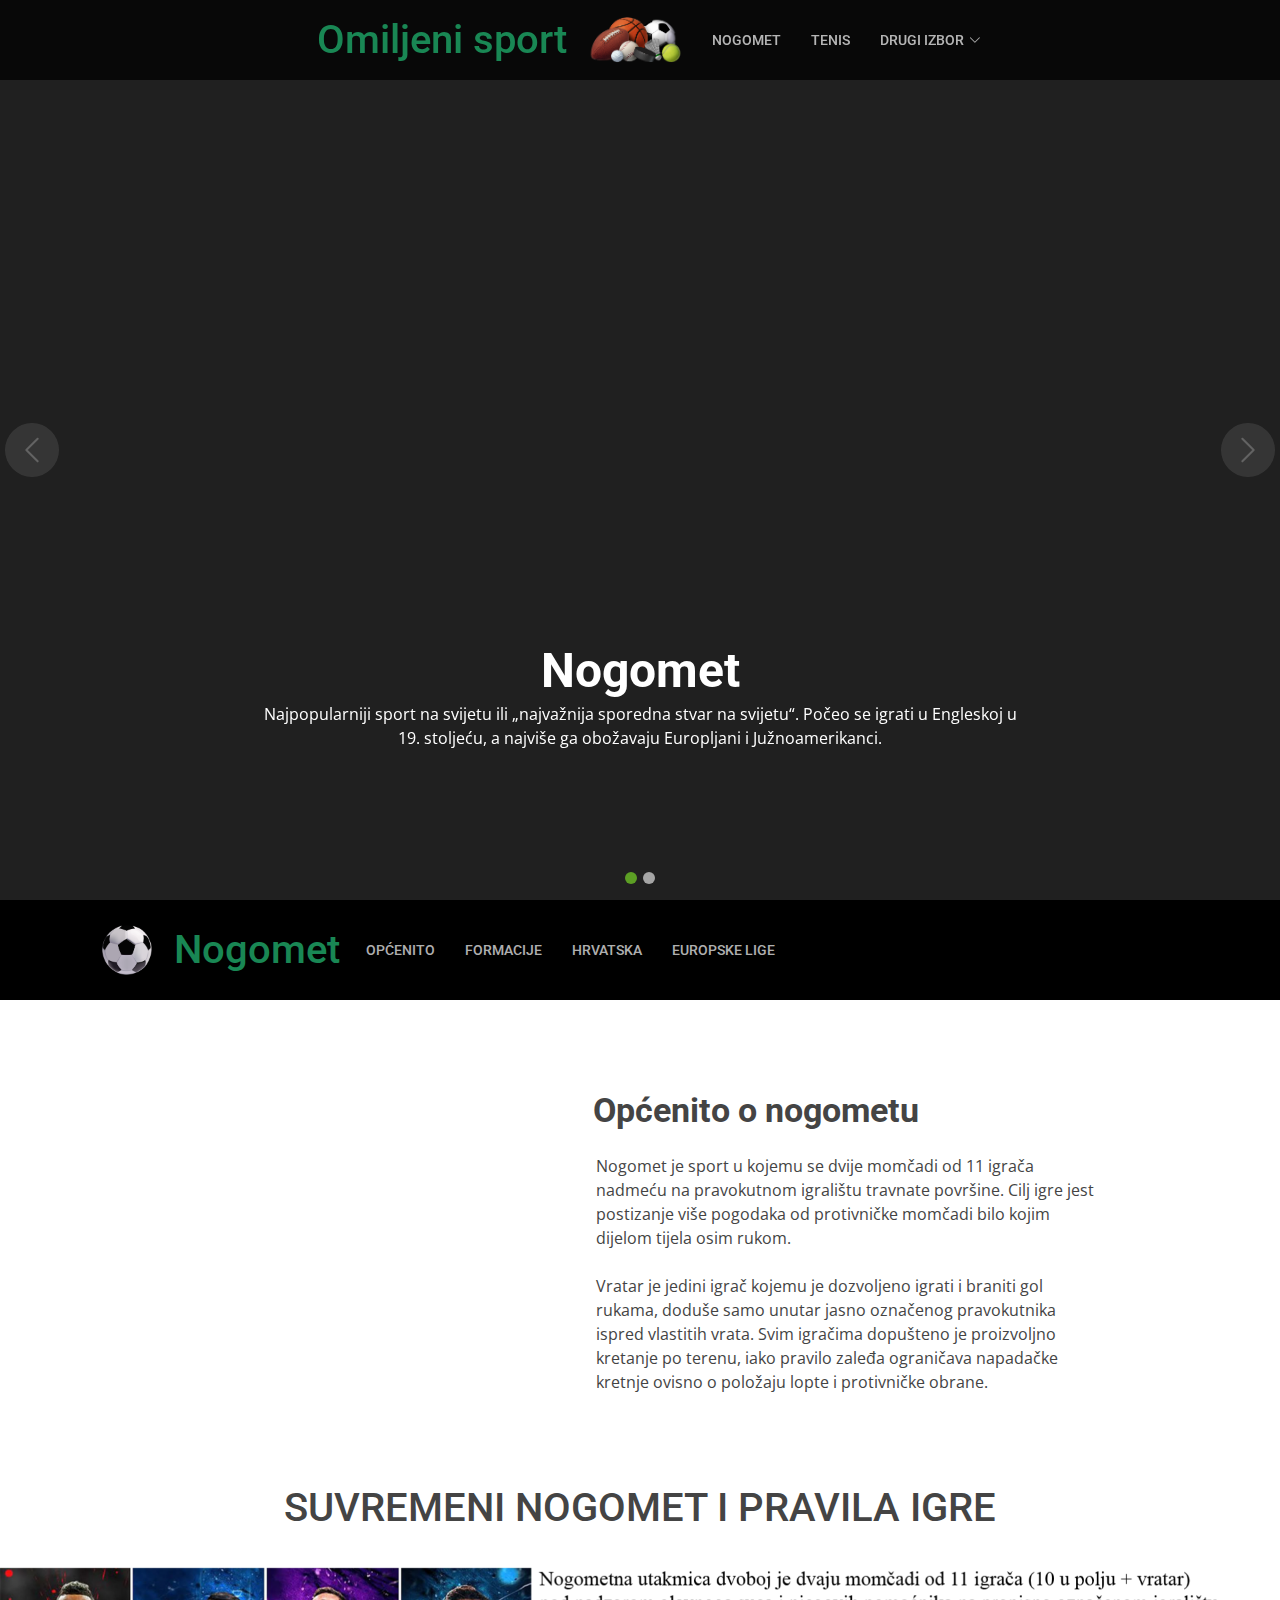
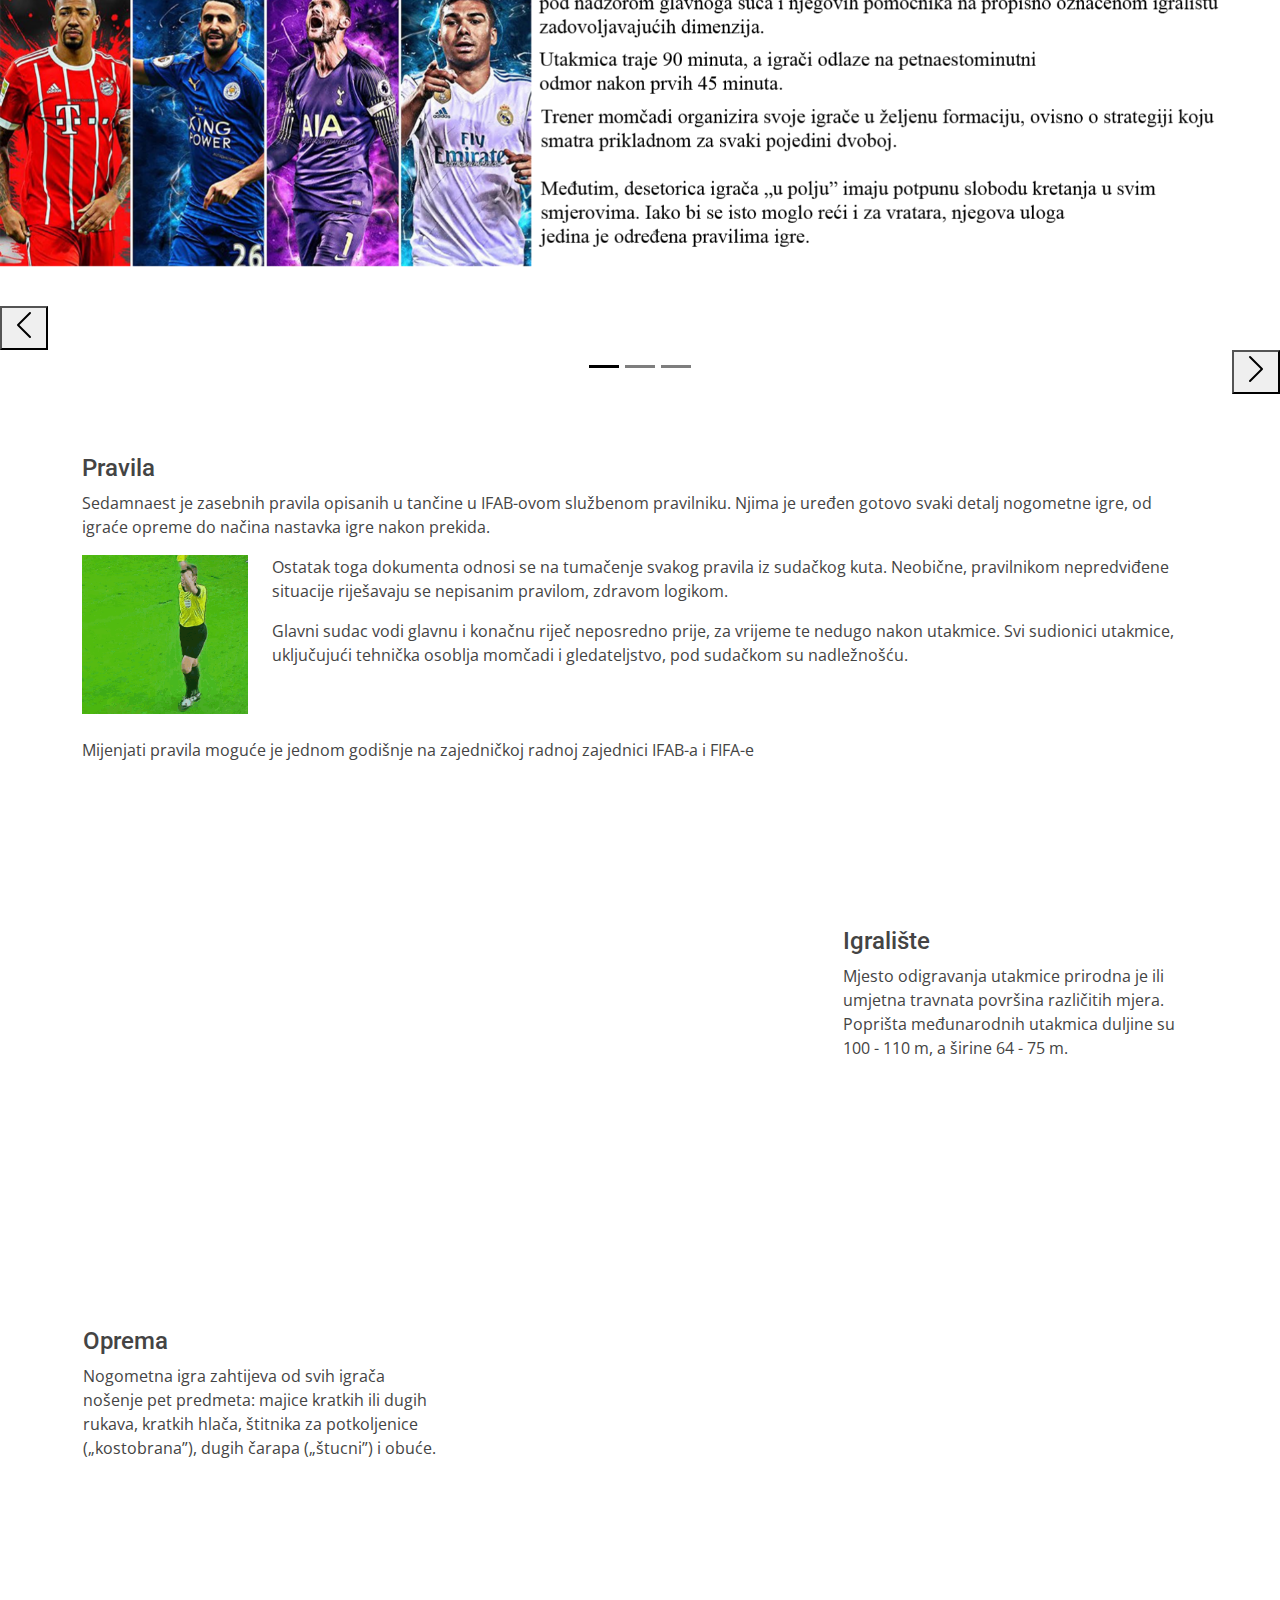
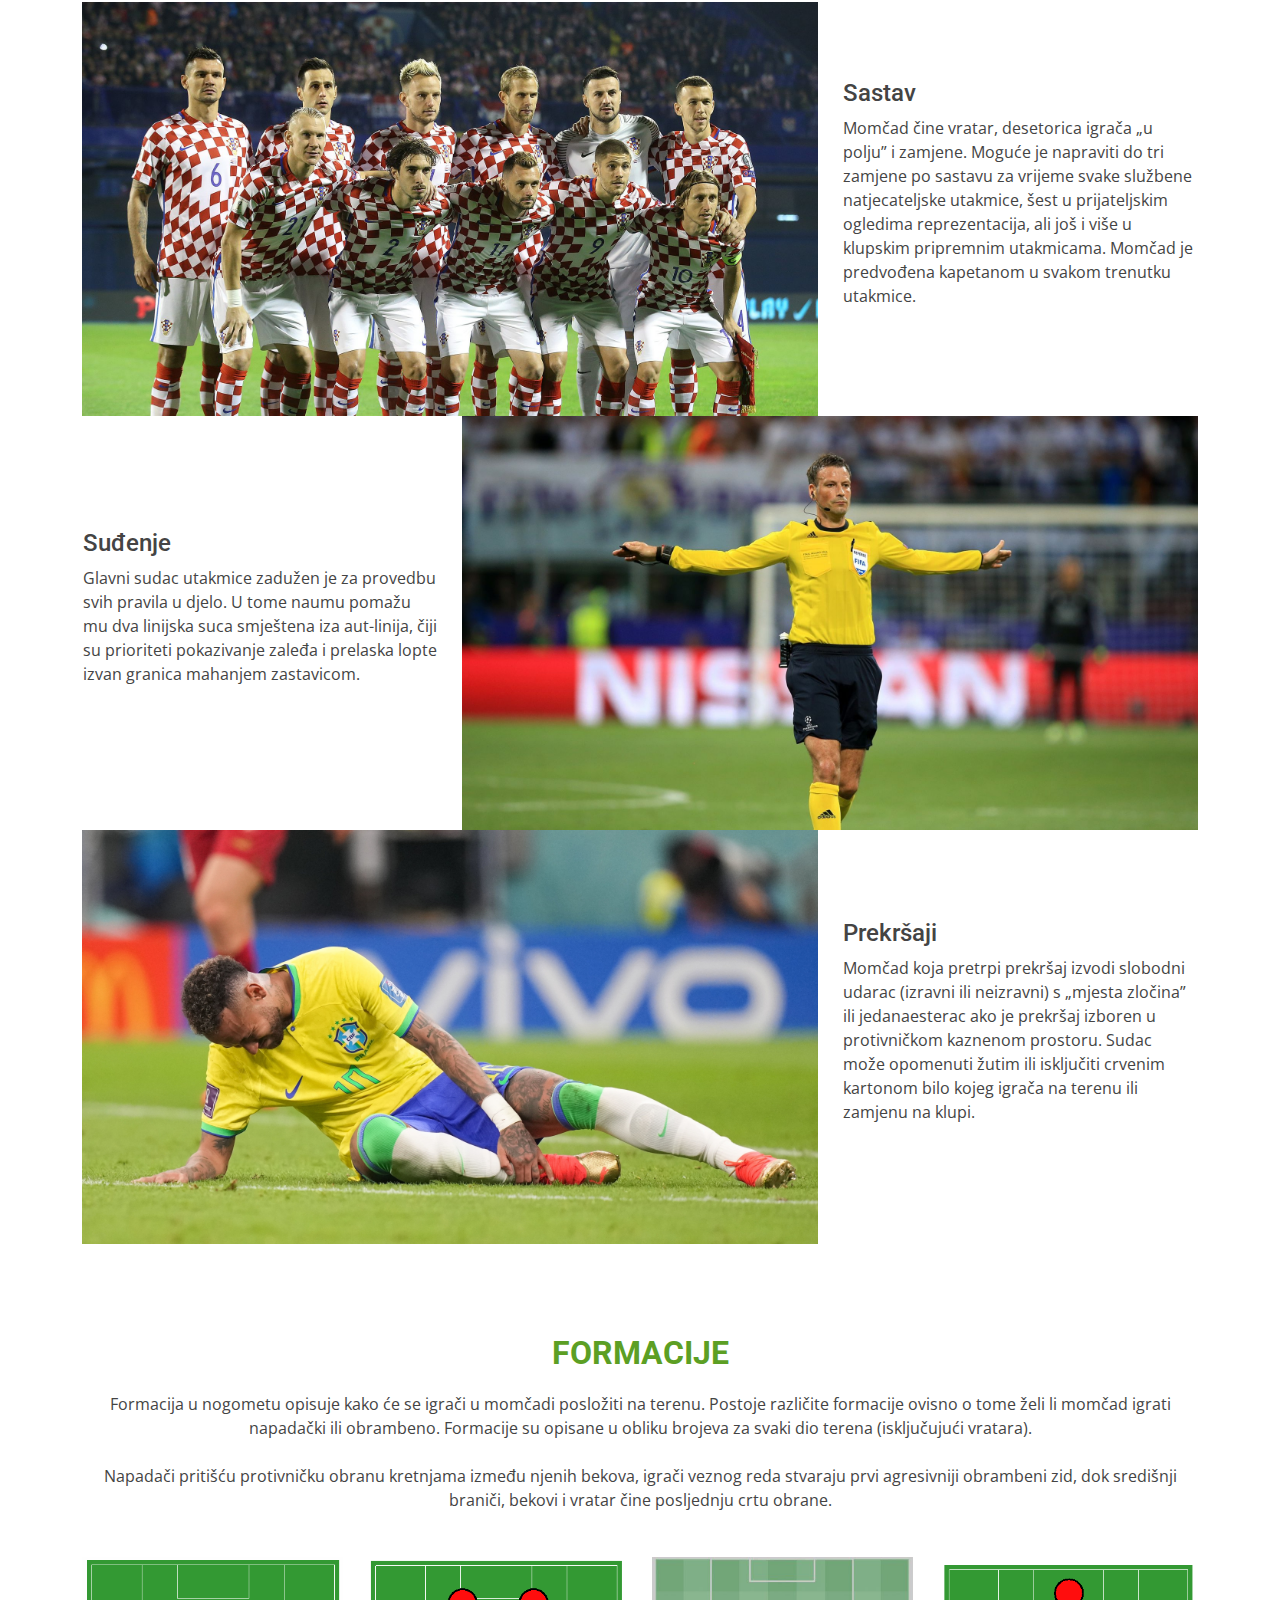
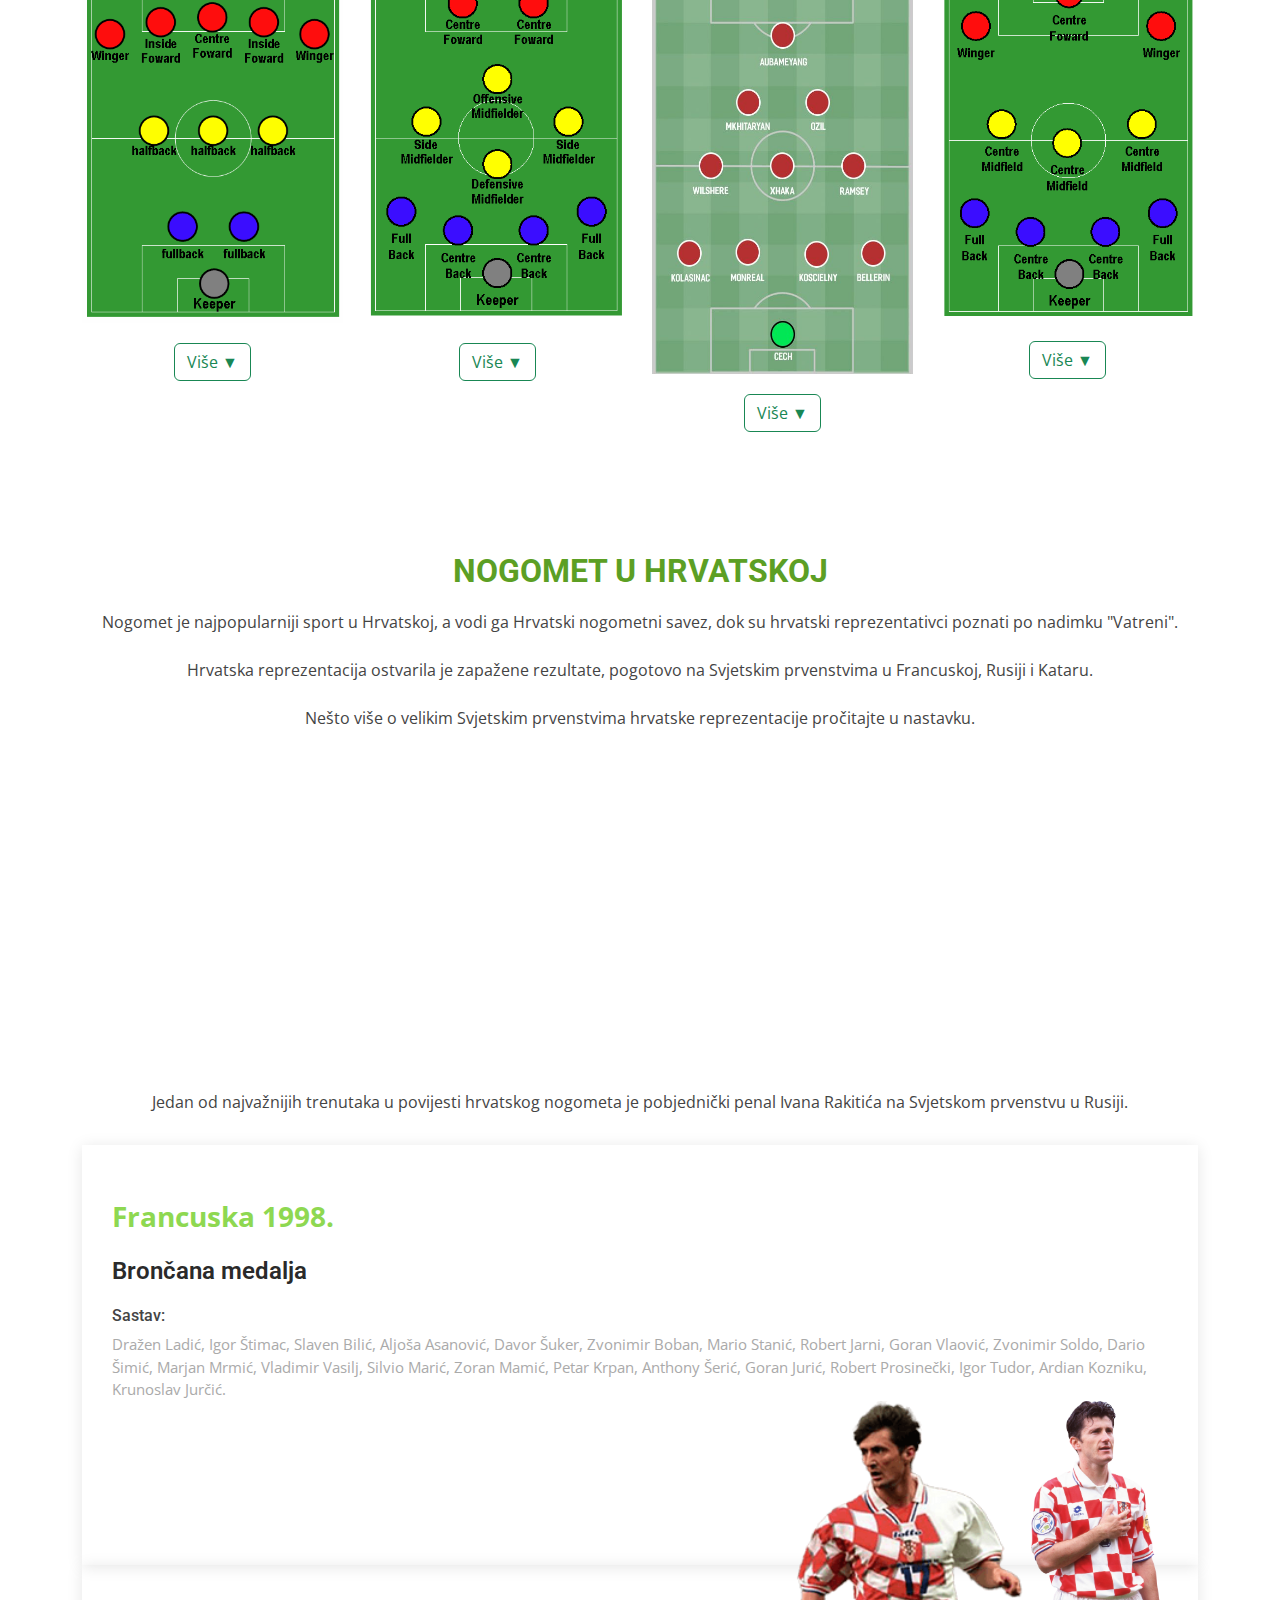
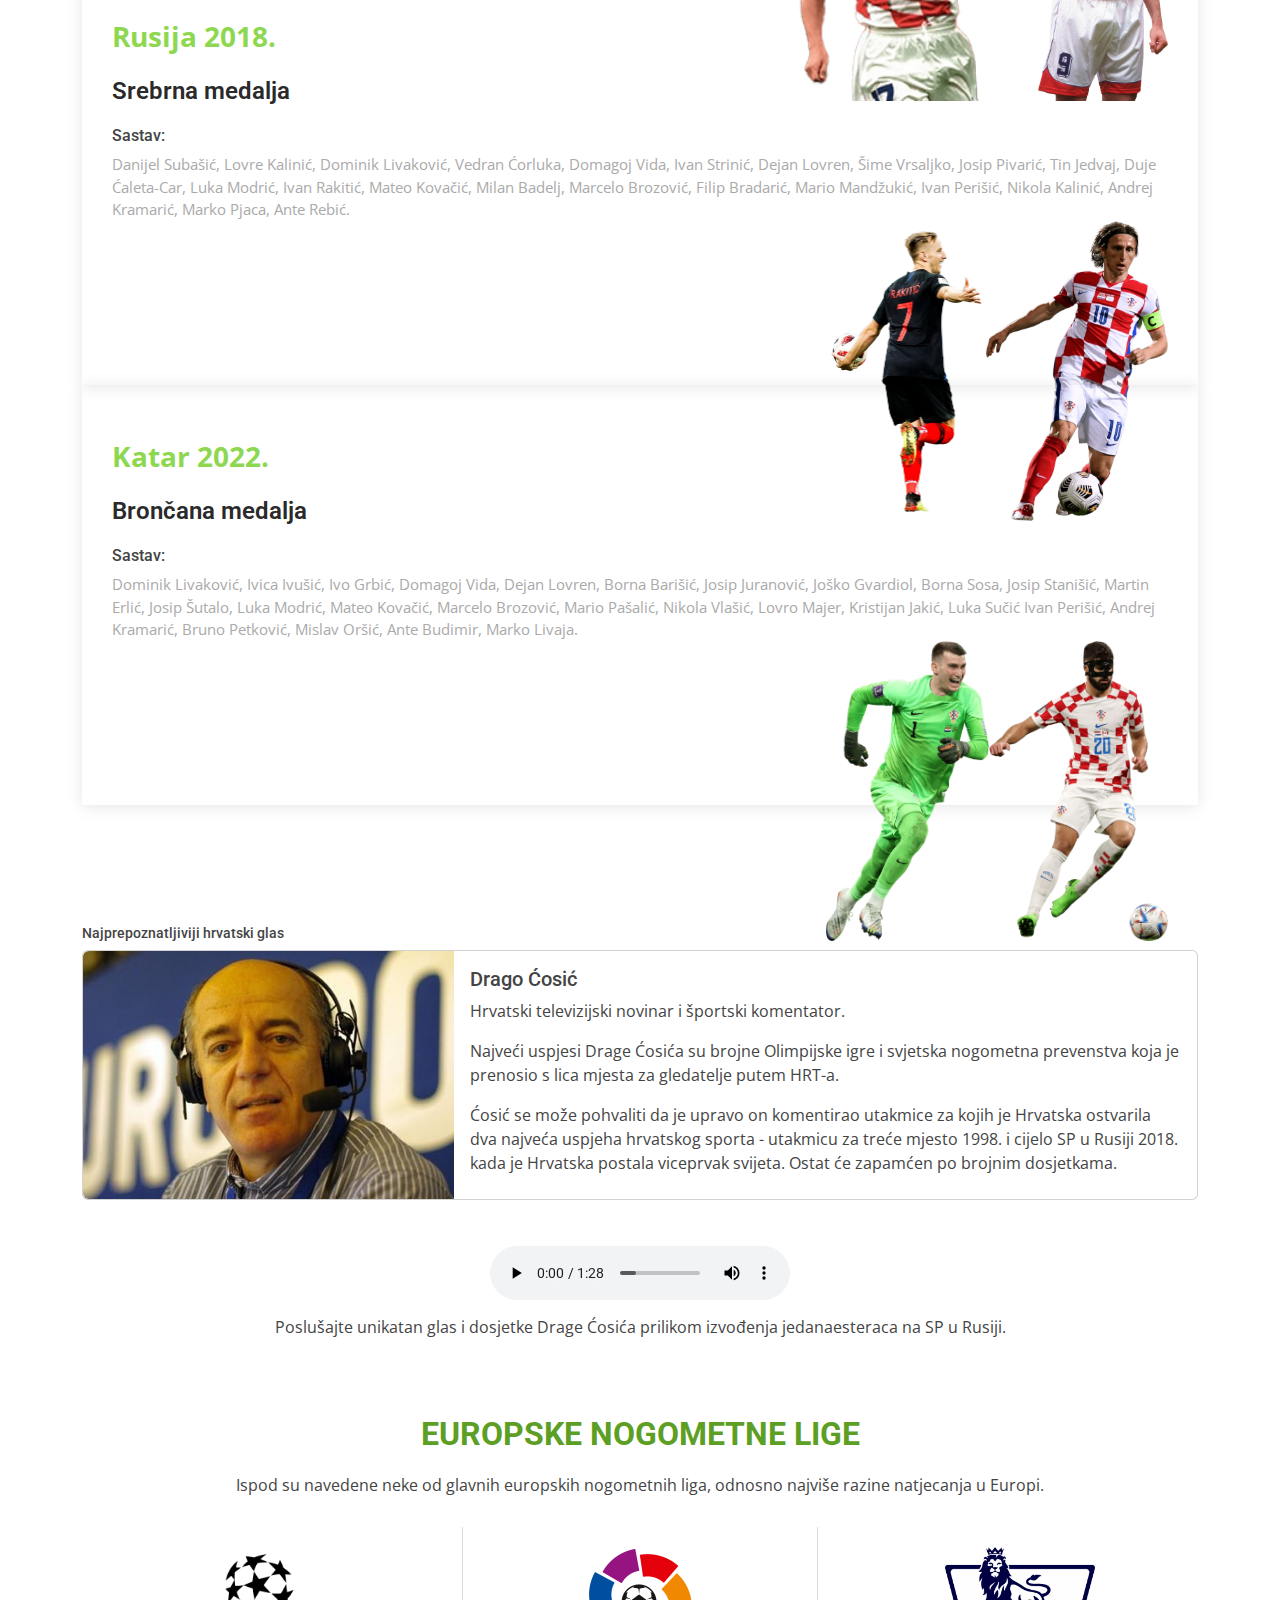
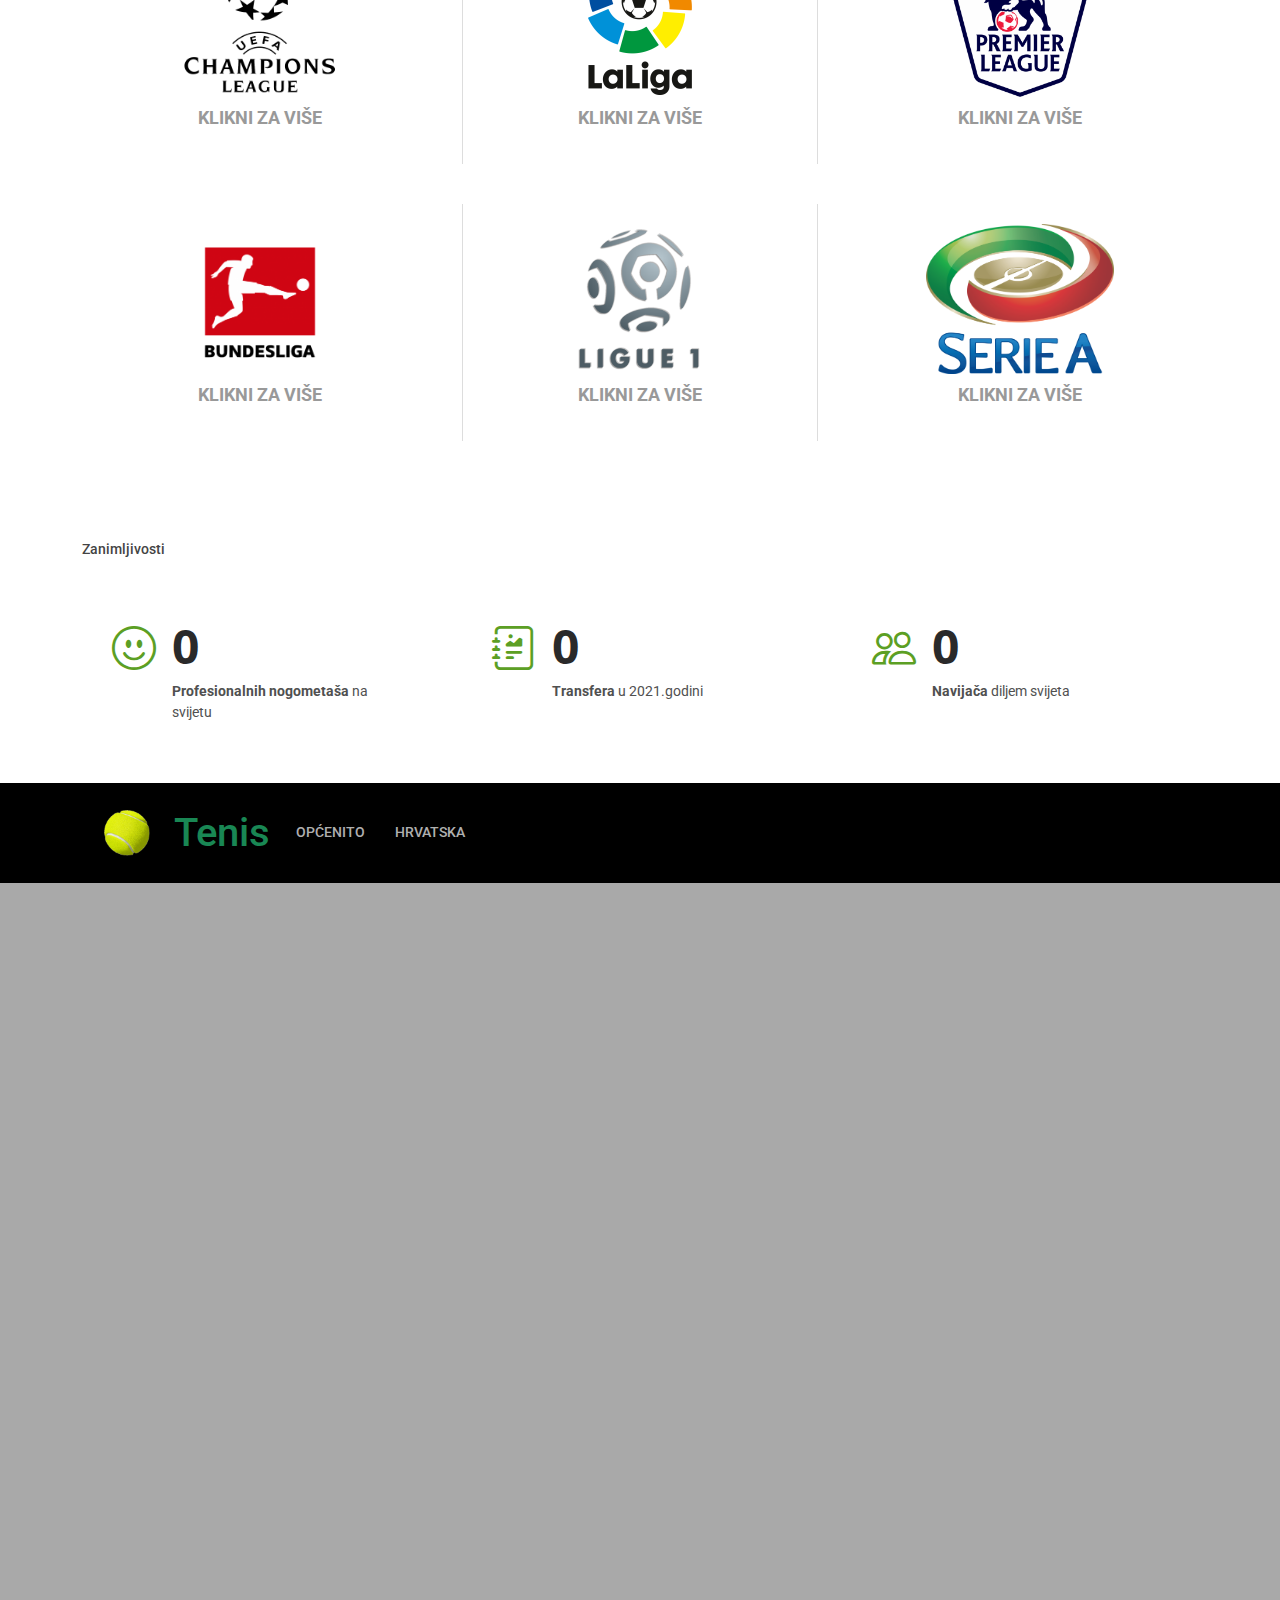
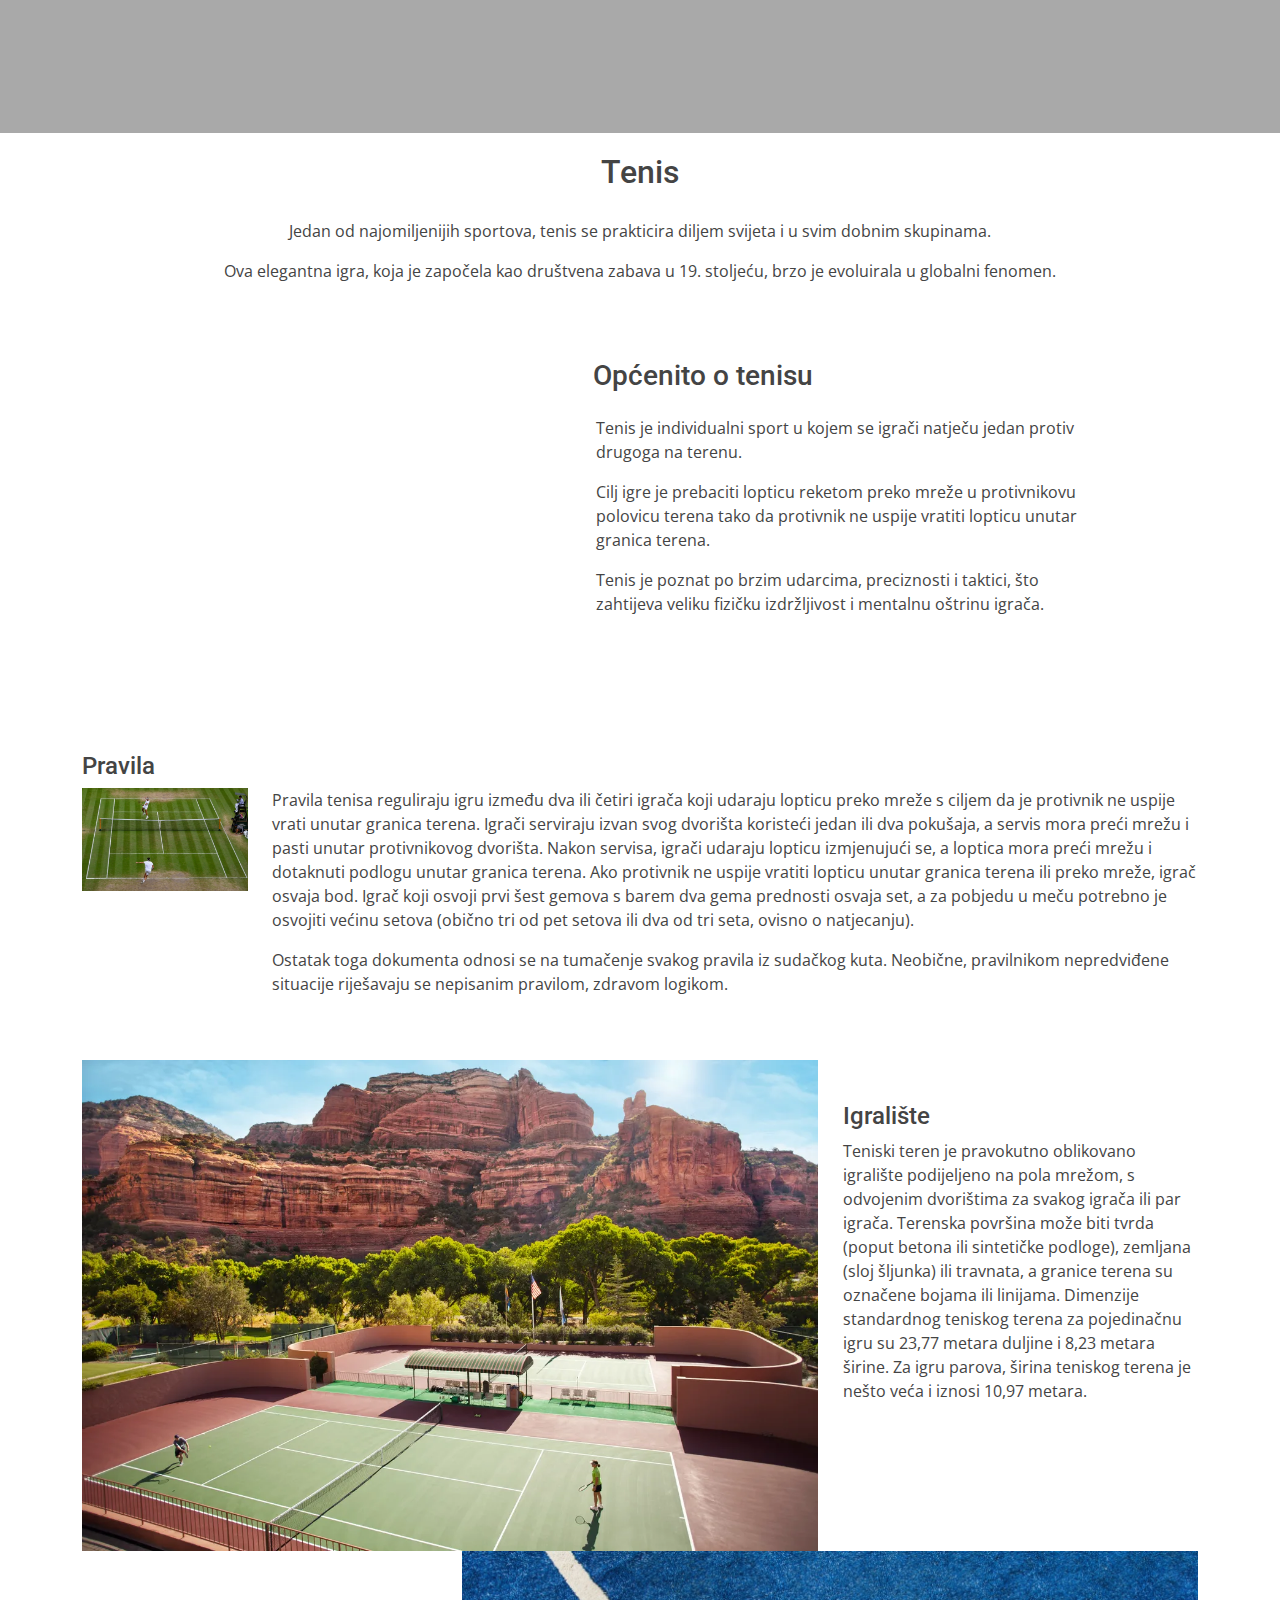
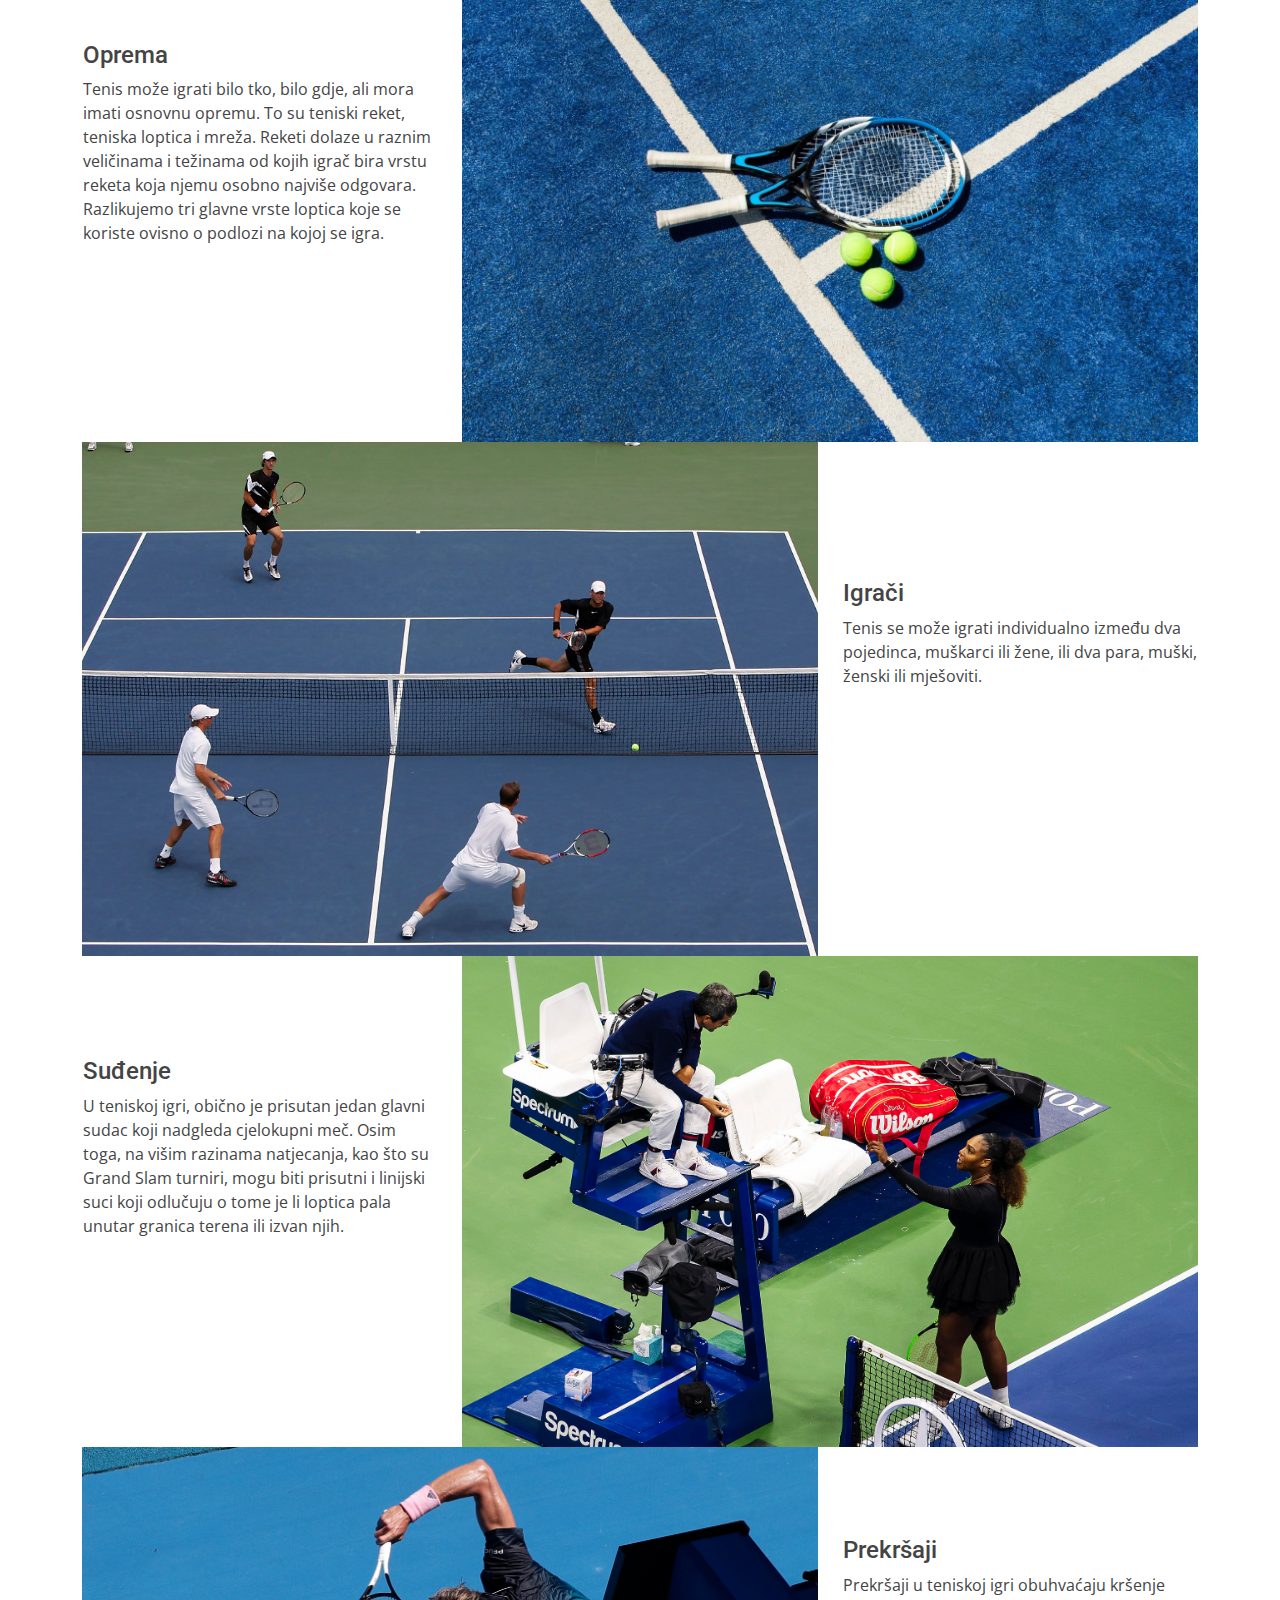
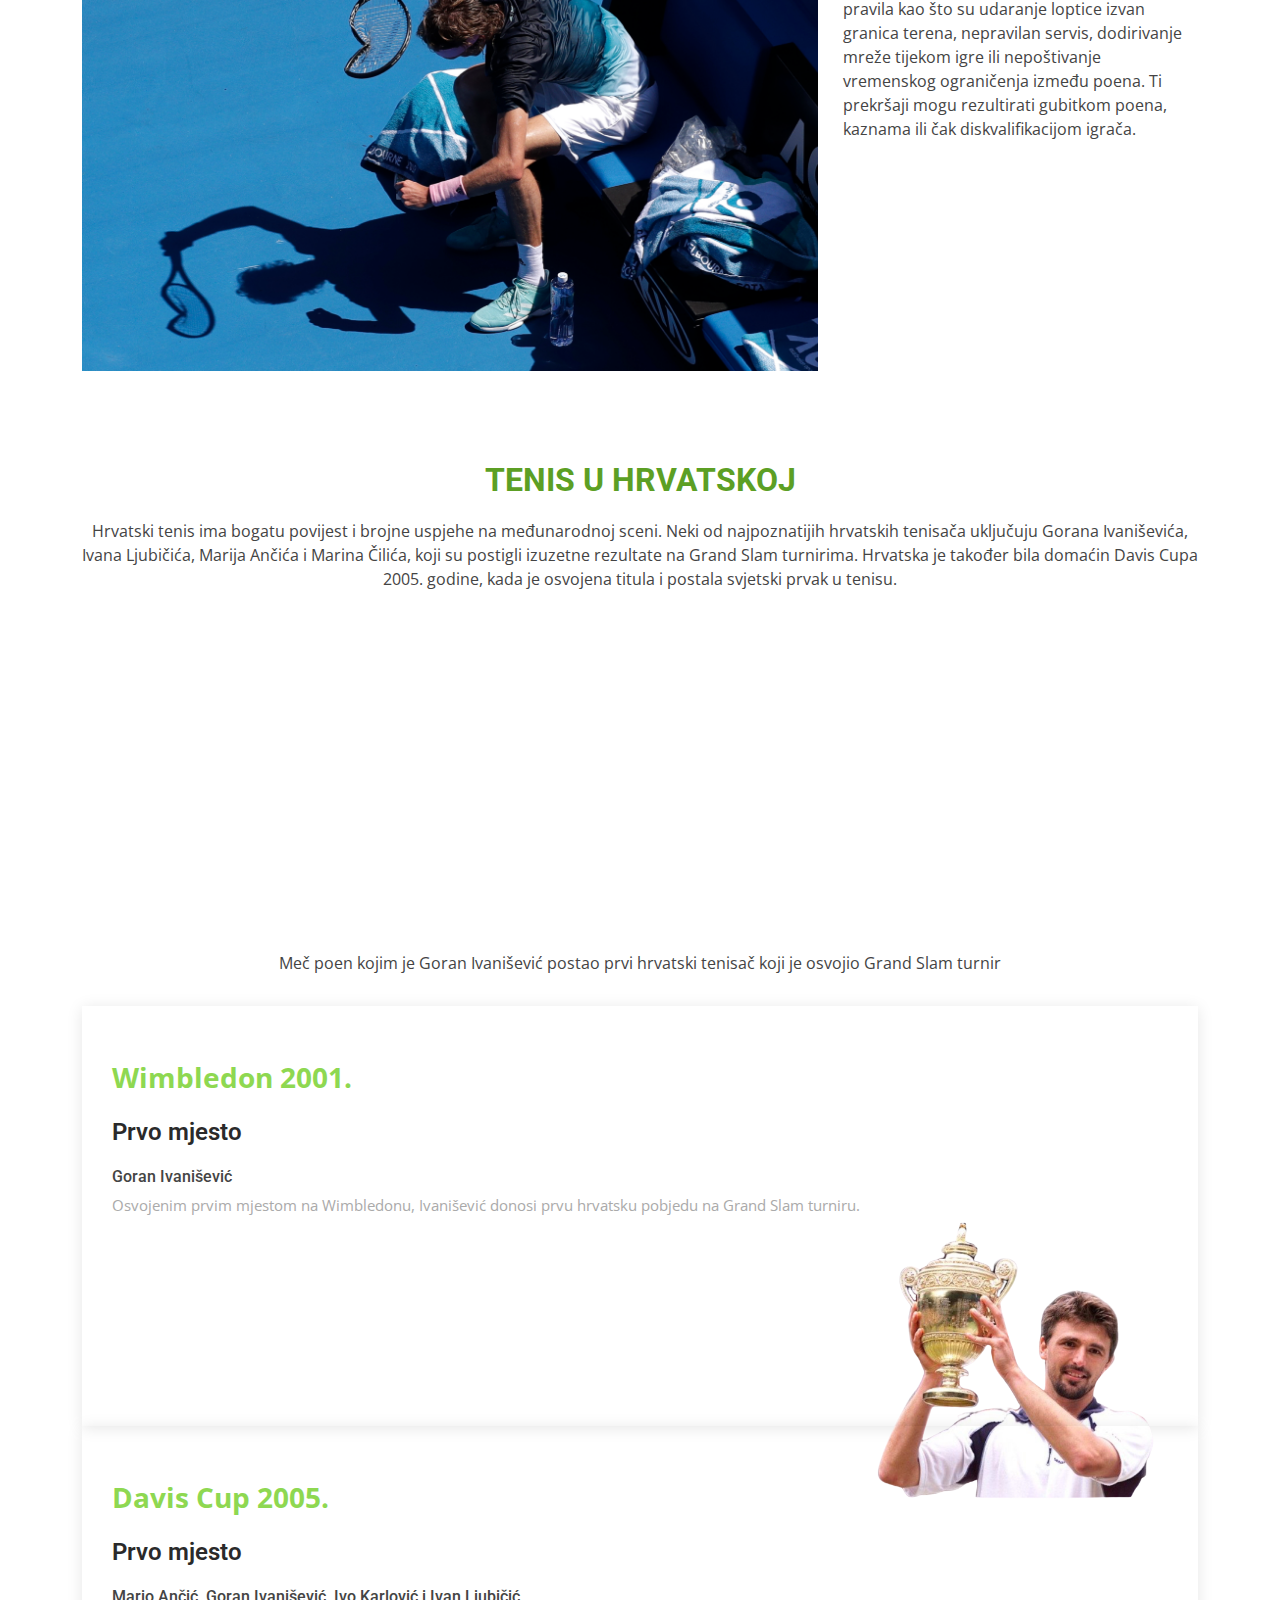
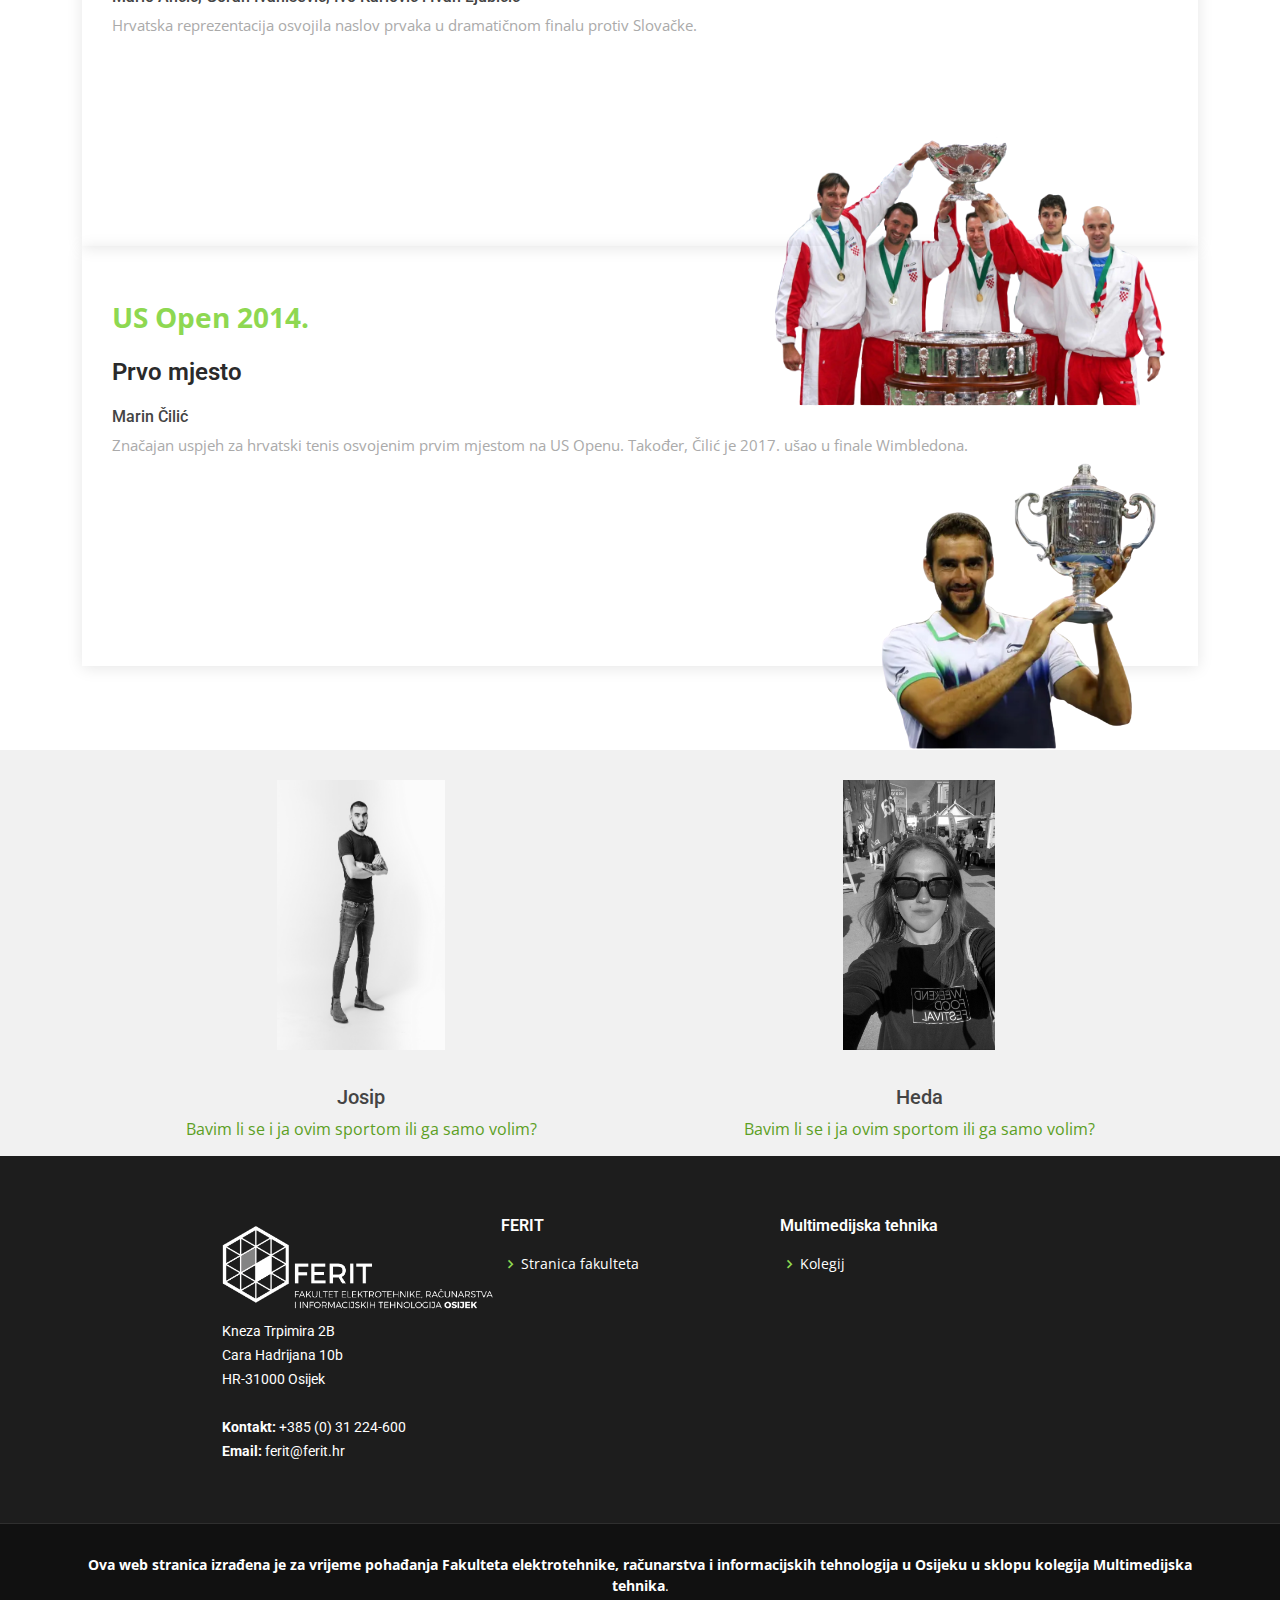
==== commit 3a27e4ad: "Dodavanje" ====
--- a/index.html
+++ b/index.html
@@ -11,8 +11,8 @@
   <meta content="" name="keywords">
 
   <!-- Ikone -->
-  <link href="assets/img/sport.jpg" rel="icon">
-  <link href="assets/img/sport.jpg" rel="apple-touch-icon">
+  <link href="assets/img/sport_icon.png" rel="icon">
+  <link href="assets/img/sport_icon.png" rel="apple-touch-icon">
 
   <!-- Google Fontovi -->
   <link href="https://fonts.googleapis.com/css?family=Open+Sans:300,300i,400,400i,600,600i,700,700i|Roboto:300,300i,400,400i,500,500i,600,600i,700,700i|Poppins:300,300i,400,400i,500,500i,600,600i,700,700i" rel="stylesheet">
@@ -36,23 +36,16 @@
 
   <!-- ======= Header ======= -->
   <header id="header" class="fixed-top d-flex align-items-center">
-    <div class="container d-flex align-items-center justify-content-between">
-
-      
-      
-
+    <div class="container d-flex align-items-center justify-content-center">
       <nav id="navbar" class="navbar">
         <ul>
   
           <li><p class="text-center">
-            <h1><p class="text-success">Nogomet</p></h1>
+            <h1><p class="text-success">Omiljeni sport</p></h1>
           </p></li>
-          <img src="assets/img/football.png" class="img-fluid" alt="" style="padding-left: 20px; height: 60px;">
-          <li><a class="nav-link scrollto active" href="#hero">Početna</a></li>
-          <li><a class="nav-link scrollto" href="#about">Općenito</a></li>
-          <li><a class="nav-link scrollto" href="#team">Formacije</a></li>
-          <li><a class="nav-link scrollto" href="#why-us">Hrvatska</a></li>
-          <li><a class="nav-link scrollto" href="#contact">Europske lige</a></li>
+          <img src="assets/img/sport.png" class="img-fluid" alt="" style="padding-left: 20px; height: 60px;">
+          <li><a class="nav-link scrollto" href="#about">Nogomet</a></li>
+          <li><a class="nav-link scrollto" href="#about2">Tenis</a></li>
           <li class="dropdown"><a href="#"><span>Drugi izbor</span> <i class="bi bi-chevron-down"></i></a>
             <ul>
               <li><a href="Rukomet/rukomet.html">Rukomet (Josip)</a></li>
@@ -62,16 +55,16 @@
         </ul>
         <i class="bi bi-list mobile-nav-toggle"></i>
       </nav><!-- .navbar -->
-
     </div>
   </header><!-- Kraj Header-a -->
+  
 
   <!-- ======= Carousel sekcija ======= -->
   <section id="hero">
     <div class="hero-container">
       <div id="heroCarousel" data-bs-interval="5000" class="carousel slide carousel-fade" data-bs-ride="carousel">
 
-        
+        <ol class="carousel-indicators" id="hero-carousel-indicators"></ol>
         
         <div class="carousel-inner" role="listbox">
 
@@ -82,23 +75,74 @@
                 <video class="video-fluid" autoplay loop muted style="height: 1550px;">
                   <source src="uefavideo.mp4" type="video/mp4">
               </video>
-
-              
               <div class="d-flex align-items-center justify-content-center">
               <h2 class="carousel-caption animate__animated animate__fadeInDown" style="bottom: 150px;">Nogomet</h2>
               <p class="carousel-caption animate__animated animate__fadeInUp" style="bottom: 100px;">Najpopularniji sport na svijetu ili „najvažnija sporedna stvar na svijetu“. Počeo se igrati u Engleskoj u 19. stoljeću, a najviše ga obožavaju Europljani i Južnoamerikanci. </p>
-            
             </div> 
             </div>
             </div>
           </div>
 
-        </div>
+          <!-- Slide 2 -->
+          <div class="carousel-item position-relative">
+            <div class="carousel-container">
+              <div class="carousel-content">
+                <video class="video-fluid" autoplay loop muted style="height: 1550px;">
+                  <source src="tennisvideo.mp4" type="video/mp4">
+              </video>
+              <div class="d-flex align-items-center justify-content-center">
+              <h2 class="carousel-caption animate__animated animate__fadeInDown" style="bottom: 150px;">Tenis</h2>
+              <p class="carousel-caption animate__animated animate__fadeInUp" style="bottom: 100px;">Sport u kojem se pomoću reketa i loptice dva ili četiri igrača nadmeću na označenom terenu. Osim što je vrlo raširen vid rekreacije tenis je i popularan sport, koji je standardno i u programima Olimpijskih igara. </p>
+            </div> 
+            </div>
+            </div>
+          </div>
+
+        </div>
+
+        <a class="carousel-control-prev" href="#heroCarousel" role="button" data-bs-slide="prev">
+          <span class="carousel-control-prev-icon bi bi-chevron-left" aria-hidden="true"></span>
+        </a>
+
+        <a class="carousel-control-next" href="#heroCarousel" role="button" data-bs-slide="next">
+          <span class="carousel-control-next-icon bi bi-chevron-right" aria-hidden="true"></span>
+        </a>
+
       </div>
     </div>
   </section><!-- Kraj carousel sekcije -->
 
   <main id="main">
+
+  <style>
+    div.sticky {
+      position: -webkit-sticky;
+      position: sticky;
+      top: 0;
+      background-color: black;
+      padding: 0px;
+      z-index: 999;
+    }
+  </style>
+
+  <div class="sticky">
+    <div class="container d-flex align-items-center justify-content-between">
+
+      <nav id="navbar" class="navbar">
+        <ul>
+          <img src="assets/img/football.png" class="img-fluid" alt="" style="padding-left: 20px; height: 50px;">
+          <li><p class="text-center">
+            <h1><p class="text-success">Nogomet</p></h1>
+          </p></li>
+          <li><a class="nav-link scrollto" href="#about">Općenito</a></li>
+          <li><a class="nav-link scrollto" href="#team">Formacije</a></li>
+          <li><a class="nav-link scrollto" href="#why-us">Hrvatska</a></li>
+          <li><a class="nav-link scrollto" href="#contact">Europske lige</a></li>
+        </ul>
+        <i class="bi bi-list mobile-nav-toggle"></i>
+      </nav><!-- .navbar -->
+    </div>
+  </div>
 
     <!-- ======= Općenito Sekcija ======= -->
     <section id="about" class="about">
@@ -169,7 +213,7 @@
     <div class="d-flex align-items-center justify-content-center">
         <div class="container" style="padding-top: 60px; padding-bottom: 30px;">
     
-            <h4 style="font-size: 1.1vw;">Pravila</h4>
+            <h4>Pravila</h4>
             <p>Sedamnaest je zasebnih pravila opisanih u tančine u IFAB-ovom službenom pravilniku. Njima je uređen gotovo svaki detalj nogometne igre, od igraće opreme do načina nastavka igre nakon prekida. </p>
            
             <div class="row">
@@ -185,15 +229,15 @@
             
           <div class="row">
     <div class="col-sm-8">
-    <img src="assets/img/igralište.jpg" class="img-fluid" alt="" style="width: 100%; height: auto;">
+    <img src="assets/img/igralište.bmp" class="img-fluid" alt="" style="width: 100%; height: auto;">
     </div>
     <div class="col-sm-4">
     <table style="height: 400px;">
     <tbody>
       <tr>
         <td class="align-middle">
-        <h4 style="font-size: 1.1vw;">Igralište</h4>
-        <p style="font-size: 0.8vw;">Mjesto odigravanja utakmice prirodna je ili umjetna travnata površina različitih mjera. Poprišta međunarodnih utakmica duljine su 100 - 110 m, a širine 64 - 75 m.</p></td>
+        <h4>Igralište</h4>
+        <p>Mjesto odigravanja utakmice prirodna je ili umjetna travnata površina različitih mjera. Poprišta međunarodnih utakmica duljine su 100 - 110 m, a širine 64 - 75 m.</p></td>
       </tr>
     </tbody>
   </table>
@@ -206,14 +250,14 @@
     <tbody>
       <tr>
         <td class="align-middle">
-        <h4 style="font-size: 1.1vw;">Oprema</h4>
-        <p style="font-size: 0.8vw;">Nogometna igra zahtijeva od svih igrača nošenje pet predmeta: majice kratkih ili dugih rukava, kratkih hlača, štitnika za potkoljenice („kostobrana”), dugih čarapa („štucni”) i obuće.</p></td>
+        <h4>Oprema</h4>
+        <p>Nogometna igra zahtijeva od svih igrača nošenje pet predmeta: majice kratkih ili dugih rukava, kratkih hlača, štitnika za potkoljenice („kostobrana”), dugih čarapa („štucni”) i obuće.</p></td>
       </tr>
     </tbody>
   </table>
     </div>
     <div class="col-sm-8">
-    <img src="assets/img/oprema.jpg" class="img-fluid" alt="" style="width: 100%; height: auto;">
+    <img src="assets/img/oprema.bmp" class="img-fluid" alt="" style="width: 100%; height: auto;">
     </div>
   </div>
   
@@ -226,8 +270,8 @@
     <tbody>
       <tr>
         <td class="align-middle">
-        <h4 style="font-size: 1.1vw;">Sastav</h4>
-        <p style="font-size: 0.8vw;">Momčad čine vratar, desetorica igrača „u polju” i zamjene.  Moguće je napraviti do tri zamjene po sastavu za vrijeme svake službene natjecateljske utakmice, 
+        <h4>Sastav</h4>
+        <p>Momčad čine vratar, desetorica igrača „u polju” i zamjene.  Moguće je napraviti do tri zamjene po sastavu za vrijeme svake službene natjecateljske utakmice, 
           šest u prijateljskim ogledima reprezentacija, ali još i više u klupskim pripremnim utakmicama. Momčad je predvođena kapetanom u svakom trenutku utakmice.</p></td>
       </tr>
     </tbody>
@@ -241,8 +285,8 @@
     <tbody>
       <tr>
         <td class="align-middle">
-        <h4 style="font-size: 1.1vw;">Suđenje</h4>
-        <p style="font-size: 0.8vw;">Glavni sudac utakmice zadužen je za provedbu svih pravila u djelo. U tome naumu pomažu mu dva linijska suca smještena iza aut-linija, 
+        <h4>Suđenje</h4>
+        <p>Glavni sudac utakmice zadužen je za provedbu svih pravila u djelo. U tome naumu pomažu mu dva linijska suca smještena iza aut-linija, 
           čiji su prioriteti pokazivanje zaleđa i prelaska lopte izvan granica mahanjem zastavicom.</p></td>
       </tr>
     </tbody>
@@ -262,8 +306,8 @@
     <tbody>
       <tr>
         <td class="align-middle">
-        <h4 style="font-size: 1.1vw;">Prekršaji</h4>
-        <p style="font-size: 0.8vw;">Momčad koja pretrpi prekršaj izvodi slobodni udarac (izravni ili neizravni) s „mjesta zločina” ili jedanaesterac ako je prekršaj izboren u protivničkom kaznenom prostoru. 
+        <h4>Prekršaji</h4>
+        <p>Momčad koja pretrpi prekršaj izvodi slobodni udarac (izravni ili neizravni) s „mjesta zločina” ili jedanaesterac ako je prekršaj izboren u protivničkom kaznenom prostoru. 
           Sudac može opomenuti žutim ili isključiti crvenim kartonom bilo kojeg igrača na terenu ili zamjenu na klupi.</p></td>
       </tr>
     </tbody>
@@ -625,7 +669,7 @@
 
 
    <!-- ======= Counteri Sekcija ======= -->
-   <div class="container" style="padding-bottom: 30px;">
+   <div class="container" id="kontejner" style="padding-bottom: 30px;">
     <h4 style="font-size: 1.1vw;">Zanimljivosti</h4>
    </div>
    <section id="counts" class="counts">
@@ -663,6 +707,277 @@
 
     </div>
   </section><!-- Kraj Counteri Sekcije -->
+
+   <style>
+    div.sticky2 {
+      position: -webkit-sticky;
+      position: sticky;
+      top: 0;
+      background-color: black;
+      padding: 0px;
+      z-index: 999;
+    }
+  </style>
+
+  <div class="sticky2" id="about">
+    <div class="container d-flex align-items-center justify-content-between">
+
+      <nav id="navbar" class="navbar">
+        <ul>
+          <img src="assets/img/tennis.png" class="img-fluid" alt="" style="padding-left: 20px; height: 50px;">
+          <li><p class="text-center">
+            <h1><p class="text-success">Tenis</p></h1>
+          </p></li>
+          <li><a class="nav-link scrollto" href="#about2">Općenito</a></li>
+          <li><a class="nav-link scrollto" href="#why-us2">Hrvatska</a></li>
+        </ul>
+        <i class="bi bi-list mobile-nav-toggle"></i>
+      </nav><!-- .navbar -->
+    </div>
+  </div>
+
+   <!--TENIS-->
+
+  <!-- ======= Carousel sekcija ======= -->
+  <style>
+    div.video_background{
+      background-color: darkgrey;
+      font-weight: bold;
+      font-size: large;
+      
+    }
+  </style>
+  <div class="video_background">
+  <div class="d-flex align-items-center justify-content-center">
+    <video class="video-fluid" autoplay loop muted style="height: 850px;">
+      <source src="tenisvideo.mp4" type="video/mp4">
+    </video>
+  </div>
+  </div>
+
+  <div class="d-flex align-items-center justify-content-center" style="padding-top: 20px;">
+  <h2>Tenis</h2>
+  </div>
+  <div class="d-flex align-items-center justify-content-center" style="padding-top: 20px;">
+  <p>Jedan od najomiljenijih sportova, tenis se prakticira diljem svijeta i u svim dobnim skupinama.</p> 
+  </div>
+  <div class="d-flex align-items-center justify-content-center">
+  <p>Ova elegantna igra, koja je započela kao društvena zabava u 19. stoljeću, brzo je evoluirala u globalni fenomen.</p>
+  </div>
+     <!-- Kraj carousel sekcije -->
+
+
+   <!-- ======= Općenito Sekcija ======= -->
+   <section id="about2" class="about2">
+    <div class="container">
+
+      <div class="row no-gutters">
+        <div class="image col-xl-5 d-flex align-items-stretch justify-content-center justify-content-lg-start"></div>
+        <div class="col-xl-7 ps-0 ps-lg-5 pe-lg-1 d-flex align-items-stretch">
+          <div class="content d-flex flex-column justify-content-center">
+            <h3>Općenito o tenisu</h3>
+            <div class="row">
+              <div class="text col-xl-10" style="padding-top: 15px; padding-left: 15px">
+                <p>Tenis je individualni sport u kojem se igrači natječu jedan protiv drugoga na terenu. </p>
+                  <p>Cilj igre je prebaciti lopticu reketom preko mreže u protivnikovu polovicu terena tako da protivnik ne uspije vratiti lopticu unutar granica terena.</p>
+                  
+                  <p>Tenis je poznat po brzim udarcima, preciznosti i taktici, što zahtijeva veliku fizičku izdržljivost i mentalnu oštrinu igrača.</p>
+              </div>
+             
+            
+            </div>
+          </div><!-- Kraj .content-->
+        </div>
+      </div>
+
+    </div>
+  </section><!-- Kraj Sekcije Općenito -->
+
+
+
+  <div class="d-flex align-items-center justify-content-center">
+      <div class="container" style="padding-top: 60px; padding-bottom: 30px;">
+  
+          <h4>Pravila</h4>
+          
+          <div class="row">
+            <div class="col-sm-2">
+          <img src="assets/img/tennis_wimbledon_2022.jpg_242310155.jpg" class="img-fluid" alt="" >
+            </div>
+            <div class="col-sm-10">
+              <p>Pravila tenisa reguliraju igru između dva ili četiri igrača koji udaraju lopticu preko mreže s ciljem da je protivnik ne uspije vrati unutar granica terena.
+                Igrači serviraju izvan svog dvorišta koristeći jedan ili dva pokušaja, a servis mora preći mrežu i pasti unutar protivnikovog dvorišta.
+                Nakon servisa, igrači udaraju lopticu izmjenujući se, a loptica mora preći mrežu i dotaknuti podlogu unutar granica terena.
+                Ako protivnik ne uspije vratiti lopticu unutar granica terena ili preko mreže, igrač osvaja bod.
+                Igrač koji osvoji prvi šest gemova s barem dva gema prednosti osvaja set, a za pobjedu u meču potrebno je osvojiti većinu setova (obično tri od pet setova ili dva od tri seta, ovisno o natjecanju). </p>
+             
+              <p>Ostatak toga dokumenta odnosi se na tumačenje svakog pravila iz sudačkog kuta. Neobične, pravilnikom nepredviđene situacije riješavaju se nepisanim pravilom, zdravom logikom.</p>
+
+            </div>
+          </div><br><br>
+          
+        <div class="row">
+  <div class="col-sm-8">
+  <img src="assets/img/court.bmp" class="img-fluid" alt="" style="width: 100%; height: auto;">
+  </div>
+  <div class="col-sm-4">
+  <table style="height: 400px;">
+  <tbody>
+    <tr>
+      <td class="align-middle">
+      <h4>Igralište</h4>
+      <p>Teniski teren je pravokutno oblikovano igralište podijeljeno na pola mrežom, s odvojenim dvorištima za svakog igrača ili par igrača.
+        Terenska površina može biti tvrda (poput betona ili sintetičke podloge), zemljana (sloj šljunka) ili travnata, a granice terena su označene bojama ili linijama.
+        Dimenzije standardnog teniskog terena za pojedinačnu igru su 23,77 metara duljine i 8,23 metara širine. Za igru parova, širina teniskog terena je nešto veća i iznosi 10,97 metara.</p></td>
+    </tr>
+  </tbody>
+</table>
+  </div>
+</div>
+
+<div class="row">
+  <div class="col-sm-4">
+  <table style="height: 400px;">
+  <tbody>
+    <tr>
+      <td class="align-middle">
+      <h4>Oprema</h4>
+      <p>Tenis može igrati bilo tko, bilo gdje, ali mora imati osnovnu opremu. To su teniski reket, teniska loptica i mreža. Reketi dolaze u raznim veličinama i težinama od kojih
+         igrač bira vrstu reketa koja njemu osobno najviše odgovara. Razlikujemo tri glavne vrste loptica koje se koriste ovisno o podlozi na kojoj se igra. 
+      </p></td>
+    </tr>
+  </tbody>
+</table>
+  </div>
+  <div class="col-sm-8">
+  <img src="assets/img/tenis_oprema.jpg" class="img-fluid" alt="" style="width: 100%; height: auto;">
+  </div>
+</div>
+
+<div class="row">
+  <div class="col-sm-8">
+  <img src="assets/img/parovi.jpg" class="img-fluid" alt="" style="width: 100%; height: auto;">
+  </div>
+  <div class="col-sm-4">
+  <table style="height: 400px;">
+  <tbody>
+    <tr>
+      <td class="align-middle">
+      <h4>Igrači</h4>
+      <p>Tenis se može igrati individualno između dva pojedinca, muškarci ili žene, ili dva para, muški, ženski ili mješoviti.</p></td>
+    </tr>
+  </tbody>
+</table>
+  </div>
+</div>
+
+<div class="row">
+  <div class="col-sm-4">
+  <table style="height: 400px;">
+  <tbody>
+    <tr>
+      <td class="align-middle">
+      <h4>Suđenje</h4>
+      <p>U teniskoj igri, obično je prisutan jedan glavni sudac koji nadgleda cjelokupni meč. Osim toga, na višim razinama natjecanja, kao što su Grand Slam turniri,
+         mogu biti prisutni i linijski suci koji odlučuju o tome je li loptica pala unutar granica terena ili izvan njih. </p></td>
+    </tr>
+  </tbody>
+</table>
+  </div>
+  <div class="col-sm-8">
+  <img src="assets/img/sudac_tennis.jpg" class="img-fluid" alt="" style="width: 100%; height: auto;">
+  </div>
+</div>
+
+<div class="row">
+  <div class="col-sm-8">
+  <img src="assets/img/racket.jpg" class="img-fluid" alt="" style="width: 100%; height: auto;">
+  </div>
+  <div class="col-sm-4">
+  <table style="height: 400px;">
+  <tbody>
+    <tr>
+      <td class="align-middle">
+      <h4>Prekršaji</h4>
+      <p>Prekršaji u teniskoj igri obuhvaćaju kršenje pravila kao što su udaranje loptice izvan granica terena, nepravilan servis, dodirivanje mreže tijekom igre ili 
+        nepoštivanje vremenskog ograničenja između poena. Ti prekršaji mogu rezultirati gubitkom poena, kaznama ili čak diskvalifikacijom igrača.</p></td>
+    </tr>
+  </tbody>
+</table>
+  </div>
+</div>
+  </div>
+</div>
+
+
+
+<!-- ======= Tenis u Hrvatskoj Sekcija ======= -->
+<section id="why-us2" class="why-us">
+  <div class="container" style="padding-bottom: 24px;">
+
+    <div class="section-title">
+      <h2>Tenis u Hrvatskoj</h2>
+      <p>Hrvatski tenis ima bogatu povijest i brojne uspjehe na međunarodnoj sceni.
+        Neki od najpoznatijih hrvatskih tenisača uključuju Gorana Ivaniševića, Ivana Ljubičića, Marija Ančića i Marina Čilića, koji su postigli izuzetne rezultate na Grand Slam turnirima.
+        Hrvatska je također bila domaćin Davis Cupa 2005. godine, kada je osvojena titula i postala svjetski prvak u tenisu.</p>
+    </div>
+
+    <div class="d-flex align-items-center justify-content-center" style="padding-bottom: 15px;">
+    <iframe width="560" height="315" src="https://www.youtube.com/embed/7-12nmtlhn4" title="YouTube video" frameborder="0" allow="accelerometer; autoplay; clipboard-write; encrypted-media; gyroscope; picture-in-picture; web-share" allowfullscreen></iframe>
+    </div>
+    <div class="d-flex align-items-center justify-content-center" style="padding-bottom: 15px;">
+    <p>Meč poen kojim je Goran Ivanišević postao prvi hrvatski tenisač koji je osvojio Grand Slam turnir</p>
+  </div>
+
+    <div class="row">
+   
+    <div class="col-lg-12 mt-4 mt-lg-0">
+    <a class="nav-link" href="https://hts.hr/prije-20-godina-slavio-se-goranov-wimbledon/">
+        <div class="box" style="height: 420px;">
+           <span>Wimbledon 2001.</span>
+          <h4>Prvo mjesto</h4>
+          <h6>Goran Ivanišević</h6>
+          <p>Osvojenim prvim mjestom na Wimbledonu, Ivanišević donosi prvu hrvatsku pobjedu na Grand Slam turniru.</p>
+          <div class="d-flex align-items-center justify-content-end">
+            <img src="ivanisevic.png" class="img-fluid" alt="" style="height: 300px;">
+          </div>
+        </div>
+      </div>
+    </a>
+
+    
+      <div class="col-lg-12 mt-4 mt-lg-0">
+      <a class="nav-link" href="https://hts.hr/jedna-od-najvecih-hrvatskih-pobjeda/">
+        <div class="box" style="height: 420px;">
+           <span>Davis Cup 2005.</span>
+          <h4>Prvo mjesto</h4>
+          <h6>Mario Ančić, Goran Ivanišević, Ivo Karlović i Ivan Ljubičić</h6>
+          <p>Hrvatska reprezentacija osvojila naslov prvaka u dramatičnom finalu protiv Slovačke.</p>
+          <div class="d-flex align-items-center justify-content-end">
+            <img src="repka.png" class="img-fluid" alt="" style="height: 400px;">
+          </div>
+        </div>
+      </div>
+      </a>
+
+      <div class="col-lg-12 mt-4 mt-lg-0">
+      <a class="nav-link" href="https://hts.hr/marin-%C4%8Dili%C4%87-pobjednik-us-opena-goran-i-ja-nismo-se-brijali-cijeli-turnir/">
+        <div class="box" style="height: 420px;">
+           <span>US Open 2014.</span>
+          <h4>Prvo mjesto</h4>
+          <h6>Marin Čilić</h6>
+          <p>Značajan uspjeh za hrvatski tenis osvojenim prvim mjestom na US Openu. Također, Čilić je 2017. ušao u finale Wimbledona.</p>
+          <div class="d-flex align-items-center justify-content-end">
+            <img src="cilic.png" class="img-fluid" alt="" style="height: 300px;">
+        </div>
+      </div>
+      </a>
+
+    </div>
+  
+
+  </div>
+</section><!-- Kraj Sekcije Tenis u Hrvatskoj -->
 
 
     <!-- ======= Podatci o studentima Sekcija ======= -->
--- a/assets/css/style.css
+++ b/assets/css/style.css
@@ -627,6 +627,12 @@
   background-size: 550px;
 }
 
+.about2 .image {
+  background: url("../img/serena.bmp") center center no-repeat;
+  background-size: cover;
+  justify-content: center;
+  background-size: 550px;
+}
 
 /*--------------------------------------------------------------
 # Counteri
@@ -1167,4 +1173,4 @@
   text-align: center;
   font-size: 13px;
   color: #fff;
-}+}
